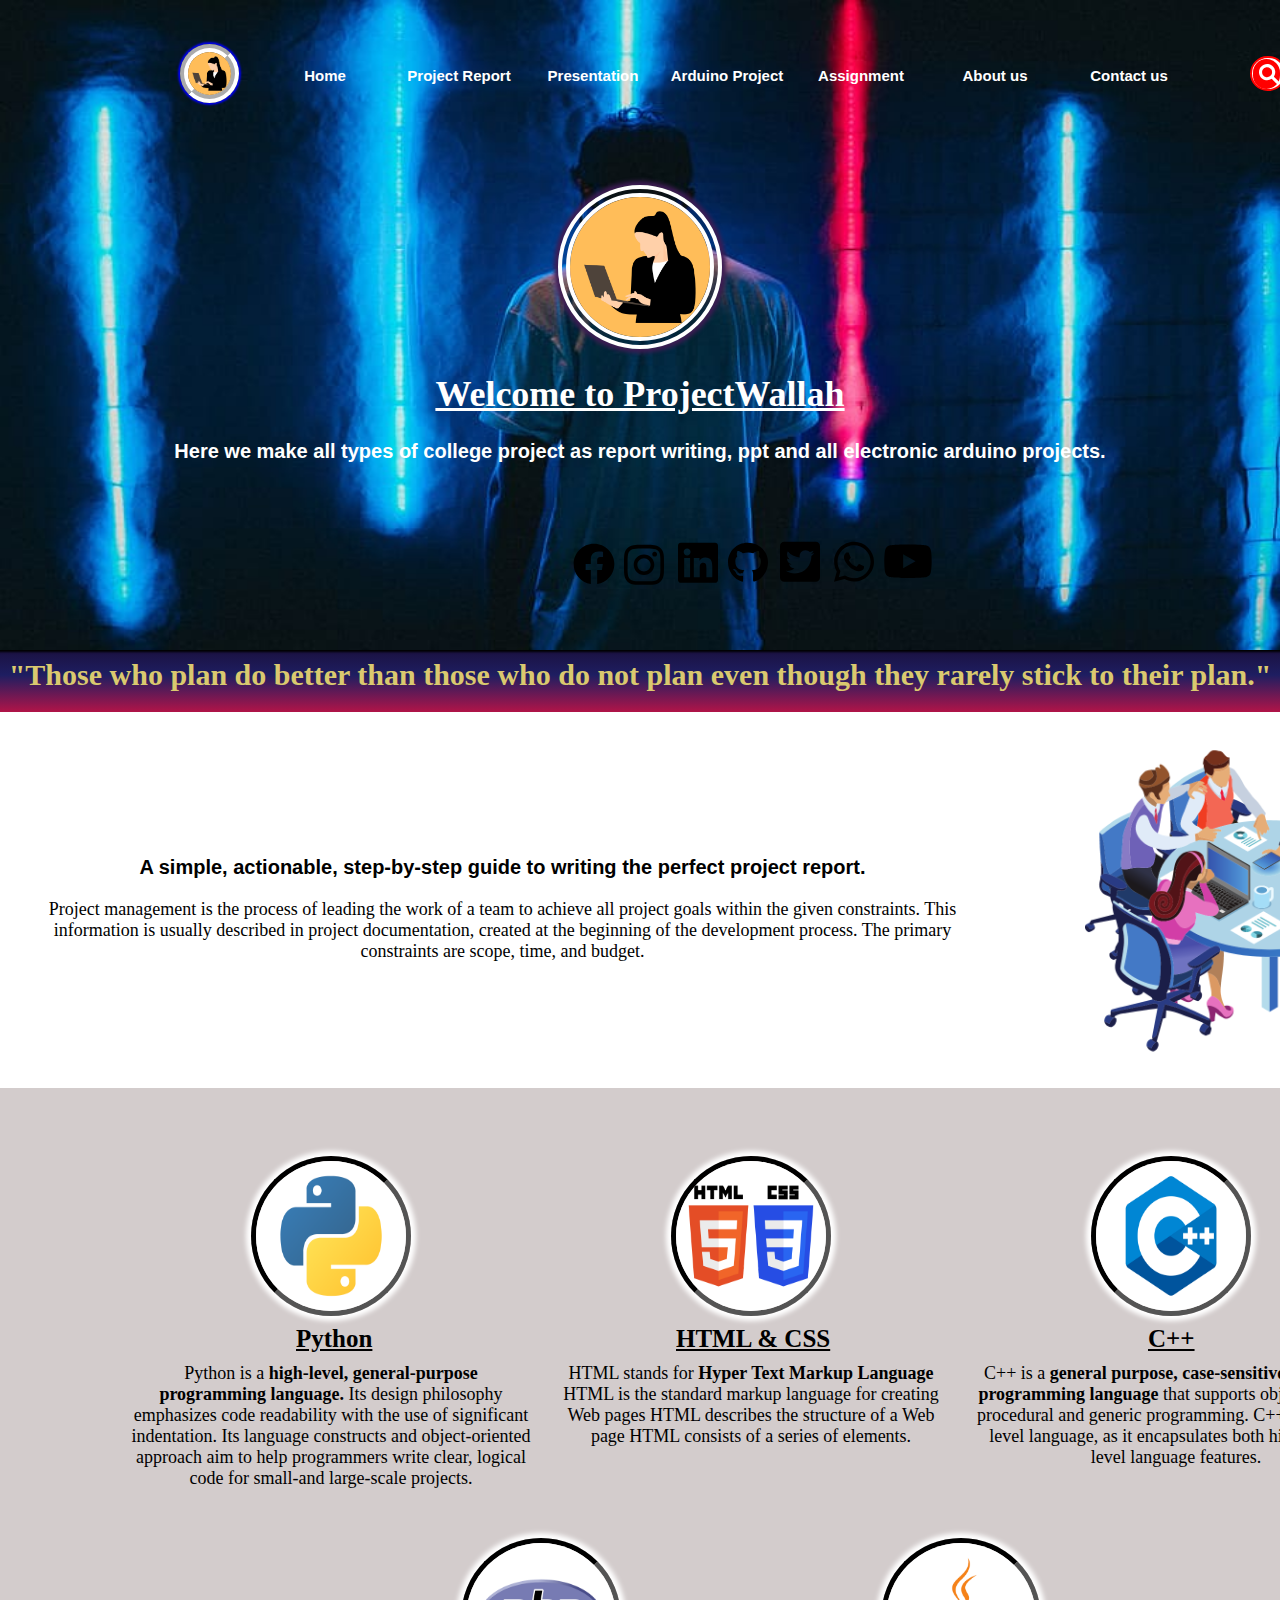
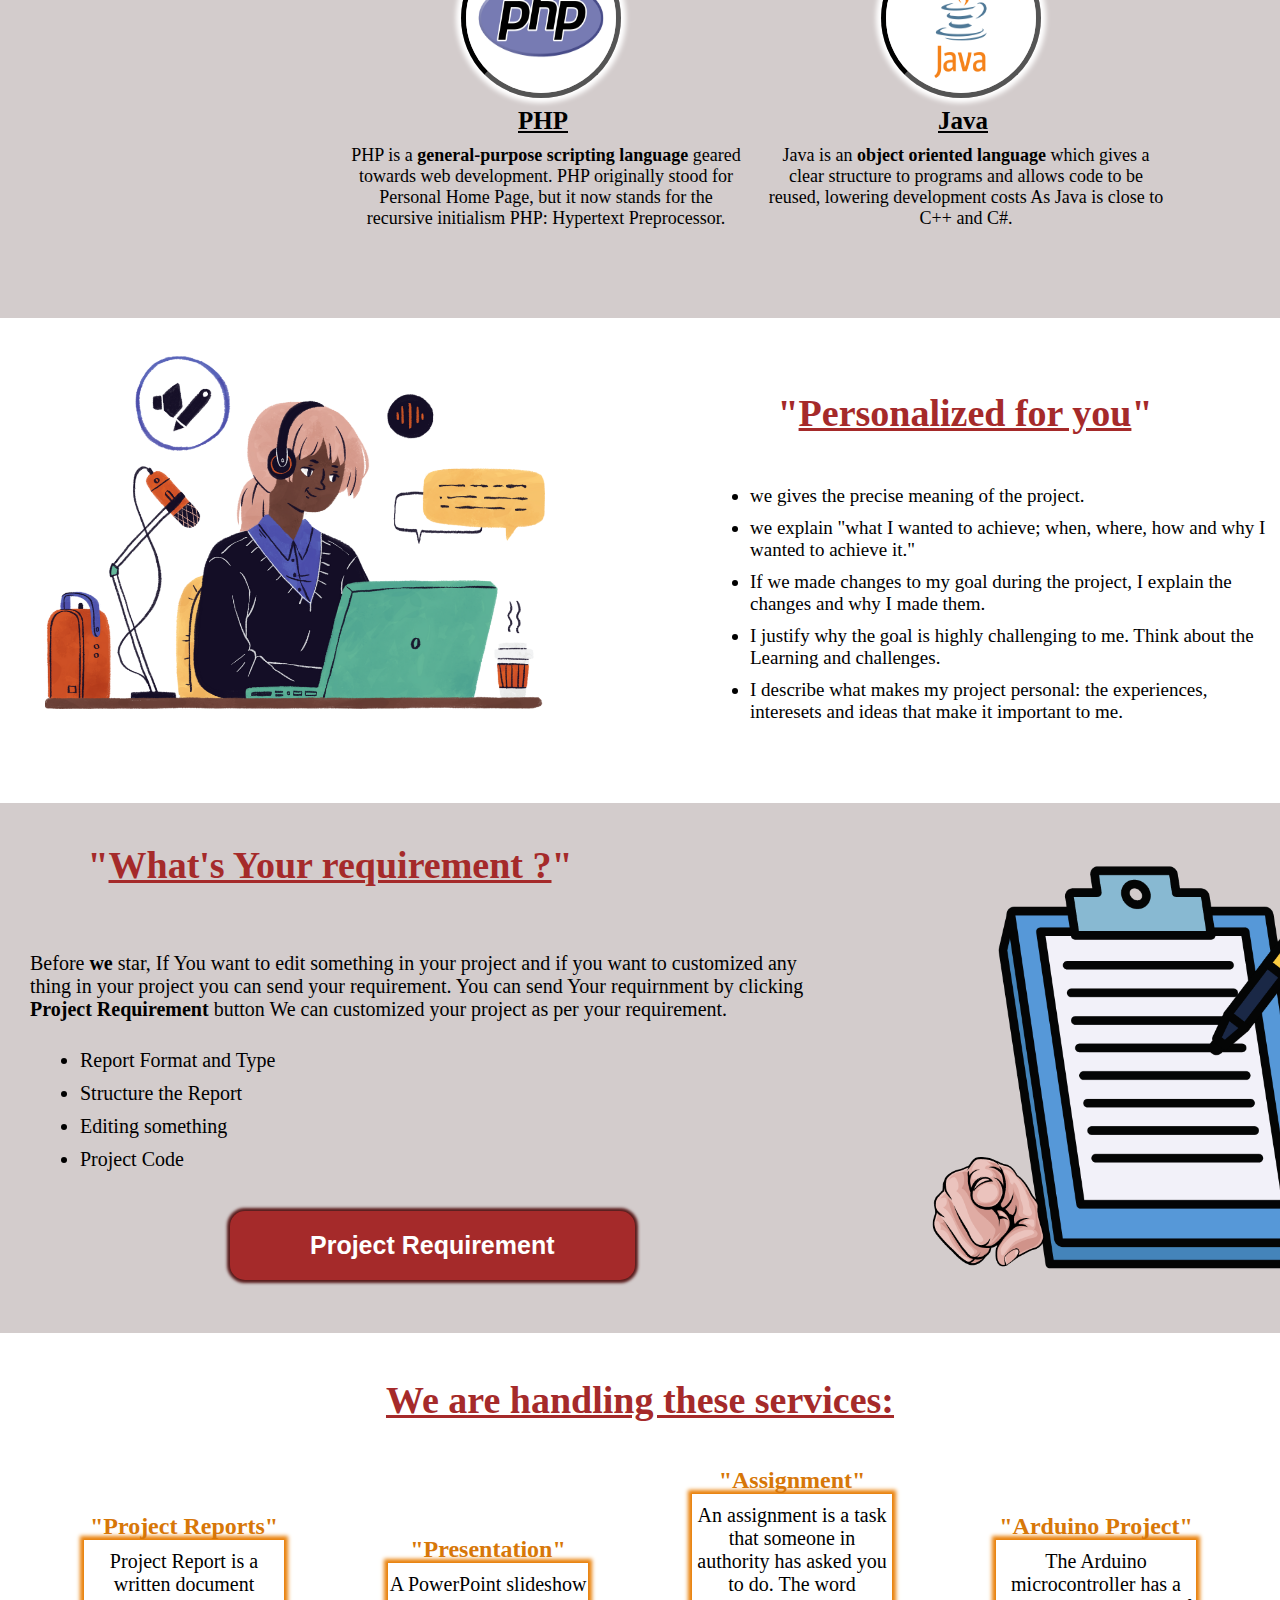
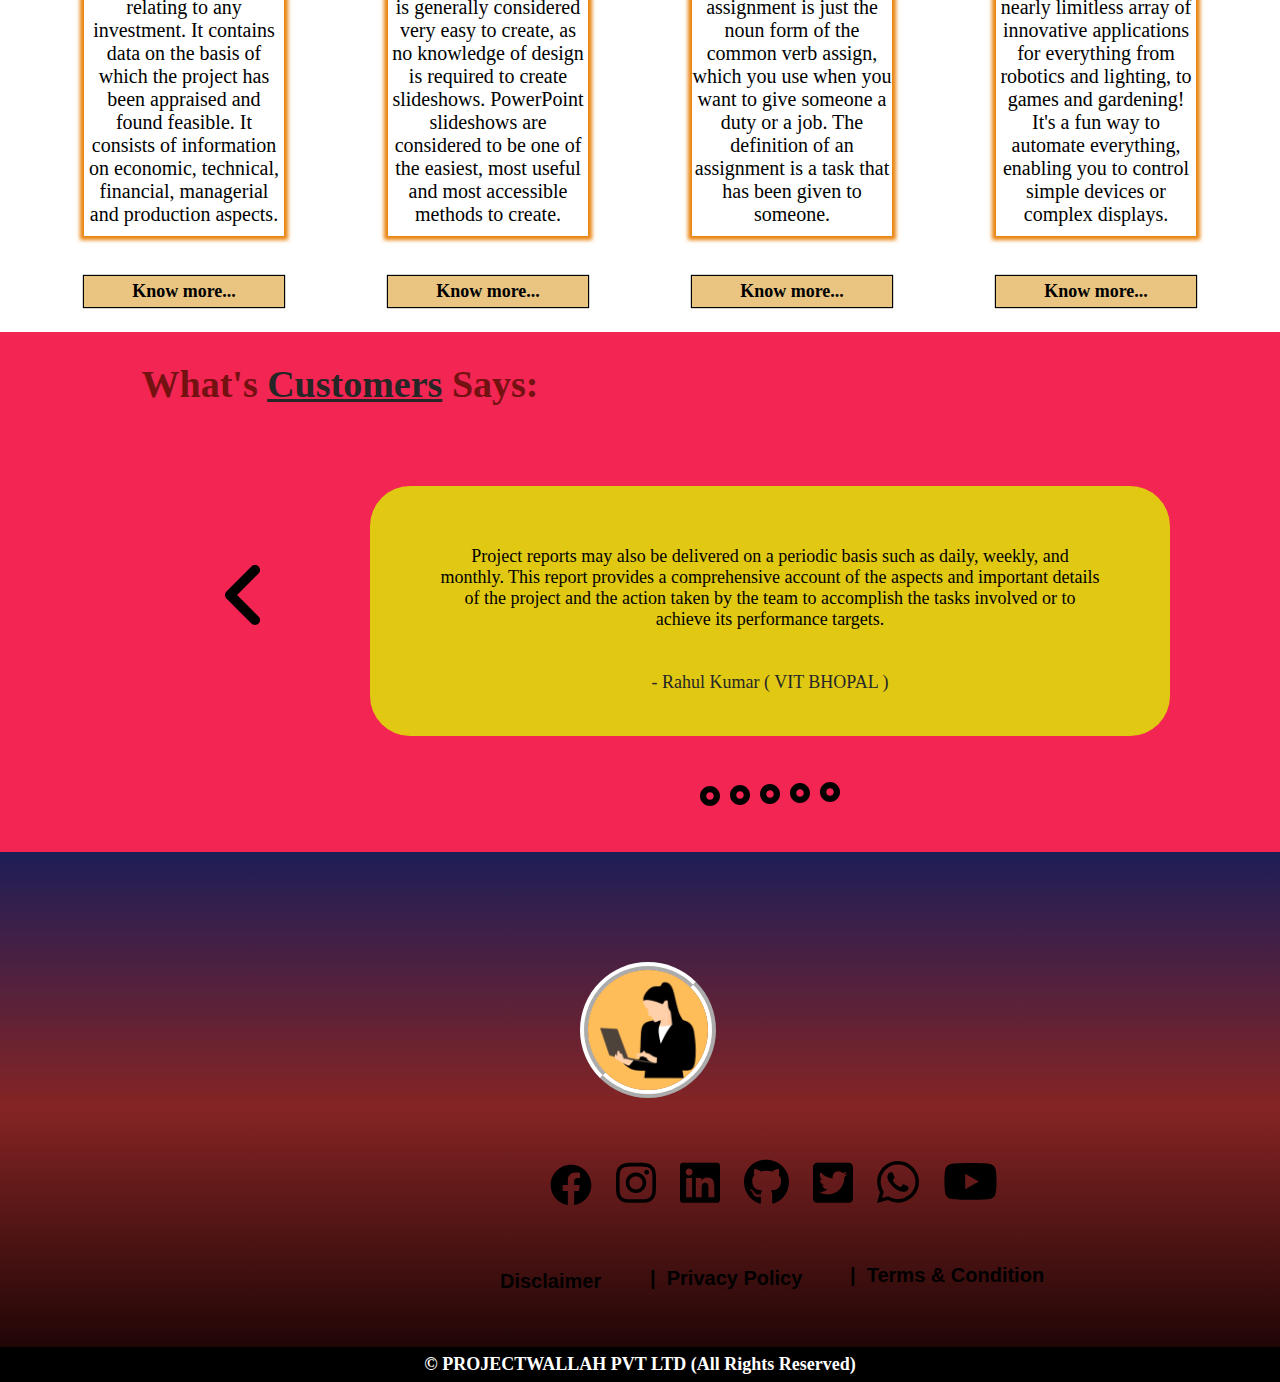
==== index.html @ 5653762f "Add files via upload" ====
<!DOCTYPE html>
<html lang="en">
<head>
    <meta charset="UTF-8">
    <meta http-equiv="X-UA-Compatible" content="IE=edge">
    <meta name="viewport" content="width=device-width, initial-scale=1.0">
    <title>ProjectWallah</title>
    <link rel="Project stylesheet" href="Projectwallahwebsite.css">
</head>
<body>

    <div class="box">
          <img src="homepage.jpg"/>
          <div class="header">
                  <div class="headerlogo">
                    <a href="index.html"><img src="Modern Elegant Typography Initials  Circle Logo (2).png"></a>
                  </div>
                <div class="menubaar">
                    <a href="index.html"><input type="button" value="Home"></a>
                    <a href="Projectreport.html"><input type="button" value="Project Report"></a>
                    <input type="button" value="Presentation">
                    <input type="button" value="Arduino Project">
                    <input type="button" value="Assignment">
                    <a href="aboutus.html"><input type="button" value="About us"></a>
                    <a href="Contact us.html"><input type="button" value="Contact us"></a>
                </div>

                <div class="search-box">
                  <input type="text" class="searchText" placeholder="Type to Search..">
                  <a href="#" class="searchBtn">
                    <svg xmlns="http://www.w3.org/2000/svg" viewBox="0 0 512 512"><!--! Font Awesome Pro 6.1.1 by @fontawesome - https://fontawesome.com License - https://fontawesome.com/license (Commercial License) Copyright 2022 Fonticons, Inc. --><path d="M500.3 443.7l-119.7-119.7c27.22-40.41 40.65-90.9 33.46-144.7C401.8 87.79 326.8 13.32 235.2 1.723C99.01-15.51-15.51 99.01 1.724 235.2c11.6 91.64 86.08 166.7 177.6 178.9c53.8 7.189 104.3-6.236 144.7-33.46l119.7 119.7c15.62 15.62 40.95 15.62 56.57 0C515.9 484.7 515.9 459.3 500.3 443.7zM79.1 208c0-70.58 57.42-128 128-128s128 57.42 128 128c0 70.58-57.42 128-128 128S79.1 278.6 79.1 208z"/></svg>                
                  </a>
                </div>
          </div>
              <div class="logo">
                <a href="index.html"><img src="Modern Elegant Typography Initials  Circle Logo (2).png"></a>
              </div>
          <h1><u>Welcome to ProjectWallah</u></h1>
          <h2>Here we make all types of college project as report writing, ppt and all electronic arduino projects.</h2>

        <div class="socialicon">
            <div class="facebook">
              <a href="https://www.facebook.com/projectwallah"><svg xmlns="http://www.w3.org/2000/svg" viewBox="0 0 512 512"><!--! Font Awesome Pro 6.1.1 by @fontawesome - https://fontawesome.com License - https://fontawesome.com/license (Commercial License) Copyright 2022 Fonticons, Inc. --><path d="M504 256C504 119 393 8 256 8S8 119 8 256c0 123.78 90.69 226.38 209.25 245V327.69h-63V256h63v-54.64c0-62.15 37-96.48 93.67-96.48 27.14 0 55.52 4.84 55.52 4.84v61h-31.28c-30.8 0-40.41 19.12-40.41 38.73V256h68.78l-11 71.69h-57.78V501C413.31 482.38 504 379.78 504 256z"/></svg></a>
            </div>
    
            <div class="instagram">
               <a href="https://www.instagram.com/projectwallah/"><svg xmlns="http://www.w3.org/2000/svg" viewBox="0 0 448 512"><!--! Font Awesome Pro 6.1.1 by @fontawesome - https://fontawesome.com License - https://fontawesome.com/license (Commercial License) Copyright 2022 Fonticons, Inc. --><path d="M224.1 141c-63.6 0-114.9 51.3-114.9 114.9s51.3 114.9 114.9 114.9S339 319.5 339 255.9 287.7 141 224.1 141zm0 189.6c-41.1 0-74.7-33.5-74.7-74.7s33.5-74.7 74.7-74.7 74.7 33.5 74.7 74.7-33.6 74.7-74.7 74.7zm146.4-194.3c0 14.9-12 26.8-26.8 26.8-14.9 0-26.8-12-26.8-26.8s12-26.8 26.8-26.8 26.8 12 26.8 26.8zm76.1 27.2c-1.7-35.9-9.9-67.7-36.2-93.9-26.2-26.2-58-34.4-93.9-36.2-37-2.1-147.9-2.1-184.9 0-35.8 1.7-67.6 9.9-93.9 36.1s-34.4 58-36.2 93.9c-2.1 37-2.1 147.9 0 184.9 1.7 35.9 9.9 67.7 36.2 93.9s58 34.4 93.9 36.2c37 2.1 147.9 2.1 184.9 0 35.9-1.7 67.7-9.9 93.9-36.2 26.2-26.2 34.4-58 36.2-93.9 2.1-37 2.1-147.8 0-184.8zM398.8 388c-7.8 19.6-22.9 34.7-42.6 42.6-29.5 11.7-99.5 9-132.1 9s-102.7 2.6-132.1-9c-19.6-7.8-34.7-22.9-42.6-42.6-11.7-29.5-9-99.5-9-132.1s-2.6-102.7 9-132.1c7.8-19.6 22.9-34.7 42.6-42.6 29.5-11.7 99.5-9 132.1-9s102.7-2.6 132.1 9c19.6 7.8 34.7 22.9 42.6 42.6 11.7 29.5 9 99.5 9 132.1s2.7 102.7-9 132.1z"/></svg></a>
            </div>
    
            <div class="whatsapp">
              <a href="http://wa.me/918869037450?text=hello"><svg xmlns="http://www.w3.org/2000/svg" viewBox="0 0 448 512"><!--! Font Awesome Pro 6.1.1 by @fontawesome - https://fontawesome.com License - https://fontawesome.com/license (Commercial License) Copyright 2022 Fonticons, Inc. --><path d="M380.9 97.1C339 55.1 283.2 32 223.9 32c-122.4 0-222 99.6-222 222 0 39.1 10.2 77.3 29.6 111L0 480l117.7-30.9c32.4 17.7 68.9 27 106.1 27h.1c122.3 0 224.1-99.6 224.1-222 0-59.3-25.2-115-67.1-157zm-157 341.6c-33.2 0-65.7-8.9-94-25.7l-6.7-4-69.8 18.3L72 359.2l-4.4-7c-18.5-29.4-28.2-63.3-28.2-98.2 0-101.7 82.8-184.5 184.6-184.5 49.3 0 95.6 19.2 130.4 54.1 34.8 34.9 56.2 81.2 56.1 130.5 0 101.8-84.9 184.6-186.6 184.6zm101.2-138.2c-5.5-2.8-32.8-16.2-37.9-18-5.1-1.9-8.8-2.8-12.5 2.8-3.7 5.6-14.3 18-17.6 21.8-3.2 3.7-6.5 4.2-12 1.4-32.6-16.3-54-29.1-75.5-66-5.7-9.8 5.7-9.1 16.3-30.3 1.8-3.7.9-6.9-.5-9.7-1.4-2.8-12.5-30.1-17.1-41.2-4.5-10.8-9.1-9.3-12.5-9.5-3.2-.2-6.9-.2-10.6-.2-3.7 0-9.7 1.4-14.8 6.9-5.1 5.6-19.4 19-19.4 46.3 0 27.3 19.9 53.7 22.6 57.4 2.8 3.7 39.1 59.7 94.8 83.8 35.2 15.2 49 16.5 66.6 13.9 10.7-1.6 32.8-13.4 37.4-26.4 4.6-13 4.6-24.1 3.2-26.4-1.3-2.5-5-3.9-10.5-6.6z"/></svg></a>
            </div>
    
            <div class="linkdin">
              <a href="https://www.linkedin.com/in/rahul-kumar-731a90227/"><svg xmlns="http://www.w3.org/2000/svg" viewBox="0 0 448 512"><!--! Font Awesome Pro 6.1.1 by @fontawesome - https://fontawesome.com License - https://fontawesome.com/license (Commercial License) Copyright 2022 Fonticons, Inc. --><path d="M416 32H31.9C14.3 32 0 46.5 0 64.3v383.4C0 465.5 14.3 480 31.9 480H416c17.6 0 32-14.5 32-32.3V64.3c0-17.8-14.4-32.3-32-32.3zM135.4 416H69V202.2h66.5V416zm-33.2-243c-21.3 0-38.5-17.3-38.5-38.5S80.9 96 102.2 96c21.2 0 38.5 17.3 38.5 38.5 0 21.3-17.2 38.5-38.5 38.5zm282.1 243h-66.4V312c0-24.8-.5-56.7-34.5-56.7-34.6 0-39.9 27-39.9 54.9V416h-66.4V202.2h63.7v29.2h.9c8.9-16.8 30.6-34.5 62.9-34.5 67.2 0 79.7 44.3 79.7 101.9V416z"/></svg></a>
            </div>
            
            <div class="github">
              <a href="https://github.com/rahulcoder009"><svg xmlns="http://www.w3.org/2000/svg" viewBox="0 0 496 512"><!--! Font Awesome Pro 6.1.1 by @fontawesome - https://fontawesome.com License - https://fontawesome.com/license (Commercial License) Copyright 2022 Fonticons, Inc. --><path d="M165.9 397.4c0 2-2.3 3.6-5.2 3.6-3.3.3-5.6-1.3-5.6-3.6 0-2 2.3-3.6 5.2-3.6 3-.3 5.6 1.3 5.6 3.6zm-31.1-4.5c-.7 2 1.3 4.3 4.3 4.9 2.6 1 5.6 0 6.2-2s-1.3-4.3-4.3-5.2c-2.6-.7-5.5.3-6.2 2.3zm44.2-1.7c-2.9.7-4.9 2.6-4.6 4.9.3 2 2.9 3.3 5.9 2.6 2.9-.7 4.9-2.6 4.6-4.6-.3-1.9-3-3.2-5.9-2.9zM244.8 8C106.1 8 0 113.3 0 252c0 110.9 69.8 205.8 169.5 239.2 12.8 2.3 17.3-5.6 17.3-12.1 0-6.2-.3-40.4-.3-61.4 0 0-70 15-84.7-29.8 0 0-11.4-29.1-27.8-36.6 0 0-22.9-15.7 1.6-15.4 0 0 24.9 2 38.6 25.8 21.9 38.6 58.6 27.5 72.9 20.9 2.3-16 8.8-27.1 16-33.7-55.9-6.2-112.3-14.3-112.3-110.5 0-27.5 7.6-41.3 23.6-58.9-2.6-6.5-11.1-33.3 2.6-67.9 20.9-6.5 69 27 69 27 20-5.6 41.5-8.5 62.8-8.5s42.8 2.9 62.8 8.5c0 0 48.1-33.6 69-27 13.7 34.7 5.2 61.4 2.6 67.9 16 17.7 25.8 31.5 25.8 58.9 0 96.5-58.9 104.2-114.8 110.5 9.2 7.9 17 22.9 17 46.4 0 33.7-.3 75.4-.3 83.6 0 6.5 4.6 14.4 17.3 12.1C428.2 457.8 496 362.9 496 252 496 113.3 383.5 8 244.8 8zM97.2 352.9c-1.3 1-1 3.3.7 5.2 1.6 1.6 3.9 2.3 5.2 1 1.3-1 1-3.3-.7-5.2-1.6-1.6-3.9-2.3-5.2-1zm-10.8-8.1c-.7 1.3.3 2.9 2.3 3.9 1.6 1 3.6.7 4.3-.7.7-1.3-.3-2.9-2.3-3.9-2-.6-3.6-.3-4.3.7zm32.4 35.6c-1.6 1.3-1 4.3 1.3 6.2 2.3 2.3 5.2 2.6 6.5 1 1.3-1.3.7-4.3-1.3-6.2-2.2-2.3-5.2-2.6-6.5-1zm-11.4-14.7c-1.6 1-1.6 3.6 0 5.9 1.6 2.3 4.3 3.3 5.6 2.3 1.6-1.3 1.6-3.9 0-6.2-1.4-2.3-4-3.3-5.6-2z"/></svg></a>
            </div>
    
            <div class="twitter">
              <a href="https://twitter.com/RahulKu90204362>"><svg xmlns="http://www.w3.org/2000/svg" viewBox="0 0 448 512"><!--! Font Awesome Pro 6.1.1 by @fontawesome - https://fontawesome.com License - https://fontawesome.com/license (Commercial License) Copyright 2022 Fonticons, Inc. --><path d="M400 32H48C21.5 32 0 53.5 0 80v352c0 26.5 21.5 48 48 48h352c26.5 0 48-21.5 48-48V80c0-26.5-21.5-48-48-48zm-48.9 158.8c.2 2.8.2 5.7.2 8.5 0 86.7-66 186.6-186.6 186.6-37.2 0-71.7-10.8-100.7-29.4 5.3.6 10.4.8 15.8.8 30.7 0 58.9-10.4 81.4-28-28.8-.6-53-19.5-61.3-45.5 10.1 1.5 19.2 1.5 29.6-1.2-30-6.1-52.5-32.5-52.5-64.4v-.8c8.7 4.9 18.9 7.9 29.6 8.3a65.447 65.447 0 0 1-29.2-54.6c0-12.2 3.2-23.4 8.9-33.1 32.3 39.8 80.8 65.8 135.2 68.6-9.3-44.5 24-80.6 64-80.6 18.9 0 35.9 7.9 47.9 20.7 14.8-2.8 29-8.3 41.6-15.8-4.9 15.2-15.2 28-28.8 36.1 13.2-1.4 26-5.1 37.8-10.2-8.9 13.1-20.1 24.7-32.9 34z"/></svg></a>
            </div>
    
            <div class="youtube">
              <a href="https://www.youtube.com/channel/UCo7kgOfm1xqajWG3uXftFJA"><svg xmlns="http://www.w3.org/2000/svg" viewBox="0 0 576 512"><!--! Font Awesome Pro 6.1.1 by @fontawesome - https://fontawesome.com License - https://fontawesome.com/license (Commercial License) Copyright 2022 Fonticons, Inc. --><path d="M549.655 124.083c-6.281-23.65-24.787-42.276-48.284-48.597C458.781 64 288 64 288 64S117.22 64 74.629 75.486c-23.497 6.322-42.003 24.947-48.284 48.597-11.412 42.867-11.412 132.305-11.412 132.305s0 89.438 11.412 132.305c6.281 23.65 24.787 41.5 48.284 47.821C117.22 448 288 448 288 448s170.78 0 213.371-11.486c23.497-6.321 42.003-24.171 48.284-47.821 11.412-42.867 11.412-132.305 11.412-132.305s0-89.438-11.412-132.305zm-317.51 213.508V175.185l142.739 81.205-142.739 81.201z"/></svg></a>
            </div>
        </div>
    </div>

      <div class="slogan">
        <h1>"Those who plan do better than those who do not plan even though they rarely stick to their plan."</h1>
      </div>

      <div class="feature1">
        <div class="quotes">
          <h2>A simple, actionable, step-by-step guide to writing the perfect project report.</h2>
           <p>Project management is the process of leading the work of a team to achieve all project goals within the given constraints. This information is usually described in project documentation, created at the beginning of the development process. The primary constraints are scope, time, and budget.</p>
        </div>

        <div class="team">
          <img src="team.png" width="450px">
        </div>
      </div>

      <div class="codelanguages">

        <div class="language">
        <div class="python">
          <img src="python.png">
          <h3><u>Python</u></h3>
          <center><p>Python is a <b>high-level, general-purpose programming language.</b> Its design philosophy emphasizes code readability with the use of significant indentation. Its language constructs and object-oriented approach aim to help programmers write clear, logical code for small-and large-scale projects.</p></center>
        </div>

        <div class="htmlcss">
          <center><img src="htmlcss.png"></center>
          <h3><u>HTML & CSS</u></h3>
          <center><p>HTML stands for <b>Hyper Text Markup Language</b> HTML is the standard markup language for creating Web pages HTML describes the structure of a Web page HTML consists of a series of elements.</p></center>
        </div>

        <div class="cpp">
          <img src="c++.png">
          <h3><u>C++</u></h3>
          <center><p>C++ is a <b>general purpose, case-sensitive, free-form programming language</b> that supports object-oriented, procedural and generic programming. C++ is a middle-level language, as it encapsulates both high and low level language features.</p></center></div>
          
        <div class="php">
          <img src="php.png">
          <h3><u>PHP</u></h3>
          <center><p>PHP is a <b>general-purpose scripting language</b> geared towards web development. PHP originally stood for Personal Home Page, but it now stands for the recursive initialism PHP: Hypertext Preprocessor.</p></center>
        </div>

        <div class="java">
          <img src="java.png">
          <h3><u>Java</u></h3>
          <center><p>Java is an <b>object oriented language</b> which gives a clear structure to programs and allows code to be reused, lowering development costs As Java is close to C++ and C#.</p></center>
        </div>

      </div>
      </div>
      
        <div class="personalized">
          <img src="personalized.png" width="500px">
            <h2>"<u>Personalized for you</u>"</h2>
            <div class="bulletin1"><ul>
              <li>we gives the precise meaning of the project.</li>
              <li>we explain "what I wanted to achieve; when, where, how and why I wanted to achieve it."</li>
              <li>If we made changes to my goal during the project, I explain the changes and why I made them.</li>
              <li>I justify why the goal is highly challenging to me. Think about the Learning and challenges.</li>
              <li>I describe what makes my project personal: the experiences, interesets and ideas that make it important to me.</li>
            </ul></div>
        </div>

        <div class="requirement">
          <img src="requirement.png" width="600px">
          <h2>"<u>What's Your requirement ?</u>"</h2>
          <div class="bulletin2">
          <p>Before <b>we</b> star, If You want to edit something in your project and if you want to customized any <br>
            thing in your project you can send your requirement. You can send Your requirnment by clicking <br><b>
            Project Requirement</b> button We can customized your project as per your requirement.</p><br>
          <ul>
            <li>Report Format and Type</li>
            <li>Structure the Report</li>
            <li>Editing something</li>
            <li>Project Code</li>
          </ul>
          </div>

          <div class="requirementbutton">
            Project Requirement
          </div>
          
        </div>

        <div class="type">
          <h2><u>We are handling these services:</u></h2>
          <div class="project">
            <h2><center>"Project Reports"</center></h2>
            <p>Project Report is a written document relating to any investment. It contains data on the basis of which the
               project has been appraised and found feasible. It consists of information on economic, technical, financial, 
               managerial and production aspects.</center>
              </p>
              <h3>Know more...</h3>
            </div>

          <div class="presentation">
            <h2><center>"Presentation"</center></h2>
            <p>A PowerPoint slideshow is generally considered very easy to create, 
              as no knowledge of design is required to create slideshows. PowerPoint 
              slideshows are considered to be one of the easiest, 
              most useful and most accessible methods to create.
            </p>
            <h3>Know more...</h3>
          </div>

          <div class="assingment">
            <h2><center>"Assignment"</center></h2>
            <p>An assignment is a task that someone in authority has asked you to do. 
              The word assignment is just the noun form of the common 
              verb assign, which you use when you want to give someone a duty or a job. 
              The definition of an assignment is a task that has been given to someone.
            </p>
            <h3>Know more...</h3>
          </div>

          <div class="Arduino">
            <h2><center>"Arduino Project"</center></h2>
            <p>The Arduino microcontroller has a nearly limitless array of innovative 
              applications for everything from robotics and lighting, to games and gardening!
               It's a fun way to automate everything, enabling you to control simple devices or 
               complex displays.</p>
            <h3>Know more...</h3>

          </div>
        </div>

        <div class="review">
          <h2>What's <span><u>Customers</u></span> Says:</h2>
          <div class="reviewcontainer">
            <p>
              Project reports may also be delivered on a periodic basis such as daily, weekly, and monthly. This report provides a comprehensive account of the aspects and important details of the project and the action taken by the team to accomplish the tasks involved or to achieve its performance targets.
              <br>
              <br>
              <br>
              <span>- Rahul Kumar ( VIT BHOPAL )</span>
            </p>
          </div>
          <div class="dotcontainer">
            <div class="dot1">
              <svg xmlns="http://www.w3.org/2000/svg" viewBox="0 0 512 512"><!--! Font Awesome Pro 6.1.1 by @fontawesome - https://fontawesome.com License - https://fontawesome.com/license (Commercial License) Copyright 2022 Fonticons, Inc. --><path d="M0 256C0 114.6 114.6 0 256 0C397.4 0 512 114.6 512 256C512 397.4 397.4 512 256 512C114.6 512 0 397.4 0 256zM256 352C309 352 352 309 352 256C352 202.1 309 160 256 160C202.1 160 160 202.1 160 256C160 309 202.1 352 256 352z"/></svg>
            </div>
            <div class="dot2">
              <svg xmlns="http://www.w3.org/2000/svg" viewBox="0 0 512 512"><!--! Font Awesome Pro 6.1.1 by @fontawesome - https://fontawesome.com License - https://fontawesome.com/license (Commercial License) Copyright 2022 Fonticons, Inc. --><path d="M0 256C0 114.6 114.6 0 256 0C397.4 0 512 114.6 512 256C512 397.4 397.4 512 256 512C114.6 512 0 397.4 0 256zM256 352C309 352 352 309 352 256C352 202.1 309 160 256 160C202.1 160 160 202.1 160 256C160 309 202.1 352 256 352z"/></svg>
            </div>
            <div class="dot3">
              <svg xmlns="http://www.w3.org/2000/svg" viewBox="0 0 512 512"><!--! Font Awesome Pro 6.1.1 by @fontawesome - https://fontawesome.com License - https://fontawesome.com/license (Commercial License) Copyright 2022 Fonticons, Inc. --><path d="M0 256C0 114.6 114.6 0 256 0C397.4 0 512 114.6 512 256C512 397.4 397.4 512 256 512C114.6 512 0 397.4 0 256zM256 352C309 352 352 309 352 256C352 202.1 309 160 256 160C202.1 160 160 202.1 160 256C160 309 202.1 352 256 352z"/></svg>
            </div>
            <div class="dot4">
              <svg xmlns="http://www.w3.org/2000/svg" viewBox="0 0 512 512"><!--! Font Awesome Pro 6.1.1 by @fontawesome - https://fontawesome.com License - https://fontawesome.com/license (Commercial License) Copyright 2022 Fonticons, Inc. --><path d="M0 256C0 114.6 114.6 0 256 0C397.4 0 512 114.6 512 256C512 397.4 397.4 512 256 512C114.6 512 0 397.4 0 256zM256 352C309 352 352 309 352 256C352 202.1 309 160 256 160C202.1 160 160 202.1 160 256C160 309 202.1 352 256 352z"/></svg>
            </div>
            <div class="dot5">
              <svg xmlns="http://www.w3.org/2000/svg" viewBox="0 0 512 512"><!--! Font Awesome Pro 6.1.1 by @fontawesome - https://fontawesome.com License - https://fontawesome.com/license (Commercial License) Copyright 2022 Fonticons, Inc. --><path d="M0 256C0 114.6 114.6 0 256 0C397.4 0 512 114.6 512 256C512 397.4 397.4 512 256 512C114.6 512 0 397.4 0 256zM256 352C309 352 352 309 352 256C352 202.1 309 160 256 160C202.1 160 160 202.1 160 256C160 309 202.1 352 256 352z"/></svg>
            </div>
          </div>

          <div class="next">
            <svg xmlns="http://www.w3.org/2000/svg" viewBox="0 0 256 512"><!--! Font Awesome Pro 6.1.1 by @fontawesome - https://fontawesome.com License - https://fontawesome.com/license (Commercial License) Copyright 2022 Fonticons, Inc. --><path d="M64 448c-8.188 0-16.38-3.125-22.62-9.375c-12.5-12.5-12.5-32.75 0-45.25L178.8 256L41.38 118.6c-12.5-12.5-12.5-32.75 0-45.25s32.75-12.5 45.25 0l160 160c12.5 12.5 12.5 32.75 0 45.25l-160 160C80.38 444.9 72.19 448 64 448z"/></svg>
          </div>
          <div class="back">
            <svg xmlns="http://www.w3.org/2000/svg" viewBox="0 0 256 512"><!--! Font Awesome Pro 6.1.1 by @fontawesome - https://fontawesome.com License - https://fontawesome.com/license (Commercial License) Copyright 2022 Fonticons, Inc. --><path d="M192 448c-8.188 0-16.38-3.125-22.62-9.375l-160-160c-12.5-12.5-12.5-32.75 0-45.25l160-160c12.5-12.5 32.75-12.5 45.25 0s12.5 32.75 0 45.25L77.25 256l137.4 137.4c12.5 12.5 12.5 32.75 0 45.25C208.4 444.9 200.2 448 192 448z"/></svg>          </div>

        </div>

        <div class="footer">
          <center><a href="Projectwallahwebsite.html"><img src="Modern Elegant Typography Initials  Circle Logo (2).png" width="120px"></a></center>

          <div class="socialmediaicon">  
            <div class="fbicon">
             <a href="https://www.facebook.com/projectwallah"><svg xmlns="http://www.w3.org/2000/svg" viewBox="0 0 512 512"><!--! Font Awesome Pro 6.1.1 by @fontawesome - https://fontawesome.com License - https://fontawesome.com/license (Commercial License) Copyright 2022 Fonticons, Inc. --><path d="M504 256C504 119 393 8 256 8S8 119 8 256c0 123.78 90.69 226.38 209.25 245V327.69h-63V256h63v-54.64c0-62.15 37-96.48 93.67-96.48 27.14 0 55.52 4.84 55.52 4.84v61h-31.28c-30.8 0-40.41 19.12-40.41 38.73V256h68.78l-11 71.69h-57.78V501C413.31 482.38 504 379.78 504 256z"/></svg></a>
           </div>
           <div class="instaicon">
             <a href="https://www.instagram.com/projectwallah/"><svg xmlns="http://www.w3.org/2000/svg" viewBox="0 0 448 512"><!--! Font Awesome Pro 6.1.1 by @fontawesome - https://fontawesome.com License - https://fontawesome.com/license (Commercial License) Copyright 2022 Fonticons, Inc. --><path d="M224.1 141c-63.6 0-114.9 51.3-114.9 114.9s51.3 114.9 114.9 114.9S339 319.5 339 255.9 287.7 141 224.1 141zm0 189.6c-41.1 0-74.7-33.5-74.7-74.7s33.5-74.7 74.7-74.7 74.7 33.5 74.7 74.7-33.6 74.7-74.7 74.7zm146.4-194.3c0 14.9-12 26.8-26.8 26.8-14.9 0-26.8-12-26.8-26.8s12-26.8 26.8-26.8 26.8 12 26.8 26.8zm76.1 27.2c-1.7-35.9-9.9-67.7-36.2-93.9-26.2-26.2-58-34.4-93.9-36.2-37-2.1-147.9-2.1-184.9 0-35.8 1.7-67.6 9.9-93.9 36.1s-34.4 58-36.2 93.9c-2.1 37-2.1 147.9 0 184.9 1.7 35.9 9.9 67.7 36.2 93.9s58 34.4 93.9 36.2c37 2.1 147.9 2.1 184.9 0 35.9-1.7 67.7-9.9 93.9-36.2 26.2-26.2 34.4-58 36.2-93.9 2.1-37 2.1-147.8 0-184.8zM398.8 388c-7.8 19.6-22.9 34.7-42.6 42.6-29.5 11.7-99.5 9-132.1 9s-102.7 2.6-132.1-9c-19.6-7.8-34.7-22.9-42.6-42.6-11.7-29.5-9-99.5-9-132.1s-2.6-102.7 9-132.1c7.8-19.6 22.9-34.7 42.6-42.6 29.5-11.7 99.5-9 132.1-9s102.7-2.6 132.1 9c19.6 7.8 34.7 22.9 42.6 42.6 11.7 29.5 9 99.5 9 132.1s2.7 102.7-9 132.1z"/></svg></a>
           </div>
           <div class="linkdinicon">
             <a href="https://www.linkedin.com/in/rahul-kumar-731a90227/"><svg xmlns="http://www.w3.org/2000/svg" viewBox="0 0 448 512"><!--! Font Awesome Pro 6.1.1 by @fontawesome - https://fontawesome.com License - https://fontawesome.com/license (Commercial License) Copyright 2022 Fonticons, Inc. --><path d="M416 32H31.9C14.3 32 0 46.5 0 64.3v383.4C0 465.5 14.3 480 31.9 480H416c17.6 0 32-14.5 32-32.3V64.3c0-17.8-14.4-32.3-32-32.3zM135.4 416H69V202.2h66.5V416zm-33.2-243c-21.3 0-38.5-17.3-38.5-38.5S80.9 96 102.2 96c21.2 0 38.5 17.3 38.5 38.5 0 21.3-17.2 38.5-38.5 38.5zm282.1 243h-66.4V312c0-24.8-.5-56.7-34.5-56.7-34.6 0-39.9 27-39.9 54.9V416h-66.4V202.2h63.7v29.2h.9c8.9-16.8 30.6-34.5 62.9-34.5 67.2 0 79.7 44.3 79.7 101.9V416z"/></svg></a>
           </div>
           <div class="githubicon">
             <a href="https://github.com/rahulcoder009"><svg xmlns="http://www.w3.org/2000/svg" viewBox="0 0 496 512"><!--! Font Awesome Pro 6.1.1 by @fontawesome - https://fontawesome.com License - https://fontawesome.com/license (Commercial License) Copyright 2022 Fonticons, Inc. --><path d="M165.9 397.4c0 2-2.3 3.6-5.2 3.6-3.3.3-5.6-1.3-5.6-3.6 0-2 2.3-3.6 5.2-3.6 3-.3 5.6 1.3 5.6 3.6zm-31.1-4.5c-.7 2 1.3 4.3 4.3 4.9 2.6 1 5.6 0 6.2-2s-1.3-4.3-4.3-5.2c-2.6-.7-5.5.3-6.2 2.3zm44.2-1.7c-2.9.7-4.9 2.6-4.6 4.9.3 2 2.9 3.3 5.9 2.6 2.9-.7 4.9-2.6 4.6-4.6-.3-1.9-3-3.2-5.9-2.9zM244.8 8C106.1 8 0 113.3 0 252c0 110.9 69.8 205.8 169.5 239.2 12.8 2.3 17.3-5.6 17.3-12.1 0-6.2-.3-40.4-.3-61.4 0 0-70 15-84.7-29.8 0 0-11.4-29.1-27.8-36.6 0 0-22.9-15.7 1.6-15.4 0 0 24.9 2 38.6 25.8 21.9 38.6 58.6 27.5 72.9 20.9 2.3-16 8.8-27.1 16-33.7-55.9-6.2-112.3-14.3-112.3-110.5 0-27.5 7.6-41.3 23.6-58.9-2.6-6.5-11.1-33.3 2.6-67.9 20.9-6.5 69 27 69 27 20-5.6 41.5-8.5 62.8-8.5s42.8 2.9 62.8 8.5c0 0 48.1-33.6 69-27 13.7 34.7 5.2 61.4 2.6 67.9 16 17.7 25.8 31.5 25.8 58.9 0 96.5-58.9 104.2-114.8 110.5 9.2 7.9 17 22.9 17 46.4 0 33.7-.3 75.4-.3 83.6 0 6.5 4.6 14.4 17.3 12.1C428.2 457.8 496 362.9 496 252 496 113.3 383.5 8 244.8 8zM97.2 352.9c-1.3 1-1 3.3.7 5.2 1.6 1.6 3.9 2.3 5.2 1 1.3-1 1-3.3-.7-5.2-1.6-1.6-3.9-2.3-5.2-1zm-10.8-8.1c-.7 1.3.3 2.9 2.3 3.9 1.6 1 3.6.7 4.3-.7.7-1.3-.3-2.9-2.3-3.9-2-.6-3.6-.3-4.3.7zm32.4 35.6c-1.6 1.3-1 4.3 1.3 6.2 2.3 2.3 5.2 2.6 6.5 1 1.3-1.3.7-4.3-1.3-6.2-2.2-2.3-5.2-2.6-6.5-1zm-11.4-14.7c-1.6 1-1.6 3.6 0 5.9 1.6 2.3 4.3 3.3 5.6 2.3 1.6-1.3 1.6-3.9 0-6.2-1.4-2.3-4-3.3-5.6-2z"/></svg></a>
           </div>
           <div class="twittericon">
             <a href="https://twitter.com/RahulKu90204362>"><svg xmlns="http://www.w3.org/2000/svg" viewBox="0 0 448 512"><!--! Font Awesome Pro 6.1.1 by @fontawesome - https://fontawesome.com License - https://fontawesome.com/license (Commercial License) Copyright 2022 Fonticons, Inc. --><path d="M400 32H48C21.5 32 0 53.5 0 80v352c0 26.5 21.5 48 48 48h352c26.5 0 48-21.5 48-48V80c0-26.5-21.5-48-48-48zm-48.9 158.8c.2 2.8.2 5.7.2 8.5 0 86.7-66 186.6-186.6 186.6-37.2 0-71.7-10.8-100.7-29.4 5.3.6 10.4.8 15.8.8 30.7 0 58.9-10.4 81.4-28-28.8-.6-53-19.5-61.3-45.5 10.1 1.5 19.2 1.5 29.6-1.2-30-6.1-52.5-32.5-52.5-64.4v-.8c8.7 4.9 18.9 7.9 29.6 8.3a65.447 65.447 0 0 1-29.2-54.6c0-12.2 3.2-23.4 8.9-33.1 32.3 39.8 80.8 65.8 135.2 68.6-9.3-44.5 24-80.6 64-80.6 18.9 0 35.9 7.9 47.9 20.7 14.8-2.8 29-8.3 41.6-15.8-4.9 15.2-15.2 28-28.8 36.1 13.2-1.4 26-5.1 37.8-10.2-8.9 13.1-20.1 24.7-32.9 34z"/></svg></a>
           </div>
           <div class="whatsappicon">
             <a href="http://wa.me/918869037450?text=hello"><svg xmlns="http://www.w3.org/2000/svg" viewBox="0 0 448 512"><!--! Font Awesome Pro 6.1.1 by @fontawesome - https://fontawesome.com License - https://fontawesome.com/license (Commercial License) Copyright 2022 Fonticons, Inc. --><path d="M380.9 97.1C339 55.1 283.2 32 223.9 32c-122.4 0-222 99.6-222 222 0 39.1 10.2 77.3 29.6 111L0 480l117.7-30.9c32.4 17.7 68.9 27 106.1 27h.1c122.3 0 224.1-99.6 224.1-222 0-59.3-25.2-115-67.1-157zm-157 341.6c-33.2 0-65.7-8.9-94-25.7l-6.7-4-69.8 18.3L72 359.2l-4.4-7c-18.5-29.4-28.2-63.3-28.2-98.2 0-101.7 82.8-184.5 184.6-184.5 49.3 0 95.6 19.2 130.4 54.1 34.8 34.9 56.2 81.2 56.1 130.5 0 101.8-84.9 184.6-186.6 184.6zm101.2-138.2c-5.5-2.8-32.8-16.2-37.9-18-5.1-1.9-8.8-2.8-12.5 2.8-3.7 5.6-14.3 18-17.6 21.8-3.2 3.7-6.5 4.2-12 1.4-32.6-16.3-54-29.1-75.5-66-5.7-9.8 5.7-9.1 16.3-30.3 1.8-3.7.9-6.9-.5-9.7-1.4-2.8-12.5-30.1-17.1-41.2-4.5-10.8-9.1-9.3-12.5-9.5-3.2-.2-6.9-.2-10.6-.2-3.7 0-9.7 1.4-14.8 6.9-5.1 5.6-19.4 19-19.4 46.3 0 27.3 19.9 53.7 22.6 57.4 2.8 3.7 39.1 59.7 94.8 83.8 35.2 15.2 49 16.5 66.6 13.9 10.7-1.6 32.8-13.4 37.4-26.4 4.6-13 4.6-24.1 3.2-26.4-1.3-2.5-5-3.9-10.5-6.6z"/></svg></a>
           </div>
           <div class="youtubeicon">
             <a href="https://www.youtube.com/channel/UCo7kgOfm1xqajWG3uXftFJA"><svg xmlns="http://www.w3.org/2000/svg" viewBox="0 0 576 512"><!--! Font Awesome Pro 6.1.1 by @fontawesome - https://fontawesome.com License - https://fontawesome.com/license (Commercial License) Copyright 2022 Fonticons, Inc. --><path d="M549.655 124.083c-6.281-23.65-24.787-42.276-48.284-48.597C458.781 64 288 64 288 64S117.22 64 74.629 75.486c-23.497 6.322-42.003 24.947-48.284 48.597-11.412 42.867-11.412 132.305-11.412 132.305s0 89.438 11.412 132.305c6.281 23.65 24.787 41.5 48.284 47.821C117.22 448 288 448 288 448s170.78 0 213.371-11.486c23.497-6.321 42.003-24.171 48.284-47.821 11.412-42.867 11.412-132.305 11.412-132.305s0-89.438-11.412-132.305zm-317.51 213.508V175.185l142.739 81.205-142.739 81.201z"/></svg></a>
           </div>

           <div class="allrightes">
             <div class="rightes1">
             <pre><b>Disclaimer</b></pre>
             </div>
             <div class="rightes2">
              <pre><b><spacn>|  Privacy Policy</b></pre>
              </div>
             <div class="rightes3">
                <pre><b>|  Terms & Condition</b></pre>
               </div>
           </div>
        </div>

        <div class="reserved">
          <h3>© PROJECTWALLAH PVT LTD (All Rights Reserved)</h3>
        </div>
</body>
</html>
---- Projectwallahwebsite.css ----
*
{
    padding: 0;
    margin: 0;
}
*
.box img
{
    width: 100%;
    height: 650px; 
    box-shadow: 0px 0px 2px 2px;
}

.headerlogo
{
    margin-top: -610px;
    margin-left: 180px;
}
.headerlogo img
{ 
    width: 43px;
    height: 43px;
    border-radius: 50%;
    border-style:groove;
    border-width: 8px;
    border-color: white;
}
.headerlogo img:hover
{
    border-color:rgb(255, 72, 0);
}
.menubaar
{
    margin-top: -45px;
    margin-left: 260px;             
}
.menubaar input
{
    border: none;
    background-color: transparent;
    border-radius: 50px;
    font-size: 15px;
    color: white;
    font-weight: 600;
    width: 130px;
    padding-left: 5px;
    padding-right: 5px;
    padding-top: 5px;
    padding-bottom: 5px;
}
.menubaar input:hover
{
    background-color: red;
    cursor: pointer;
}
.search-box
{
    margin-left: 1250px;
    margin-top: -33px;
    display: flex;
}
.searchText
{
    border-radius: 40px;
    padding: 8px;
    width: 1rem;
    border: solid red 2px;
}
.searchBtn
{
    background-color: red;
    width: 30px;
    height: 30px;
    border-radius: 20px;
    margin-left: -32.7px;
    margin-top: 3.2px;
}
.searchBtn svg
{
    width: 20px;
    fill: white;
    margin-top: 5px;
    margin-left: 6px;
}
.search-box:hover > .searchText
{
    width: 10rem;
}
.logo
{
    text-align: center;
    margin-top: 94px;
}
.logo img
{
    width: 140px;
    height: 140px;
    border-radius: 50%;
    border-style:double;
    border-width: 12px;
    border-color: white;
    box-shadow: 0px 0px 4px 4px rgb(61, 28, 83);
}
.logo img:hover
{
    border-color: rgb(255, 72, 0);
}
h1
{
    color:white;
    text-align: center;
    font-size: 36px;
    margin-top: 20px;
    font-weight: 800;  
    font-family: 'Times New Roman', Times, serif; 
}
h2
{
    color:white;
    text-align: center;
    font-size: 20px;
    margin-top: 25px;
    font-weight:600; 
    font-family: Arial, Helvetica, sans-serif;
}
.socialicon
{
    margin-top: 80px;
    margin-left: 25px;
}
.facebook
{
    width: 42px;
    margin-left:548px;
    margin-top: 52px;
}
.facebook svg:hover
{
    fill: white;
}
.instagram
{
    width: 40px;
    margin-top: -47px;
    margin-left: 599px;
}
.instagram svg:hover
{
    fill:white;
}
.youtube
{
    width:50px;
    margin-top: -48px;
    margin-left: 860px;
}
.youtube svg:hover
{
    fill: white;
}
.whatsapp
{
    width: 40px;
    margin-top:-53px;
    margin-left: 809px;
}
.whatsapp svg:hover
{
    fill: white;
}
.linkdin
{
    width:40px;
    margin-top: -48px;
    margin-left: 653px;
}
.linkdin svg:hover
{
    fill: white;
}
.github 
{
    width:40px;
    margin-top: -48.5px;
    margin-left: 703px;
}
.github svg:hover
{
    fill: white;
}
.twitter
{
    width:40px;
    margin-top: -48px;
    margin-left: 755px;
}
.twitter svg:hover
{
    fill: white;
}
.youtube 
{
    width:50px;
    margin-top: -49.5px;
    margin-left: 857.5px;
}
.youtube svg:hover
{
    fill: white;
}
.slogan
{
    background-image:linear-gradient(rgb(25, 11, 49),rgb(30, 30, 97),rgb(177, 20, 72));
    margin-top: 50px;
}
.slogan h1
{
    color:rgb(218, 201, 111);
    font-size: 30px; 
    text-align: center;
    padding-top: 20px;
    padding-bottom: 20px;
}
.feature1
{
    margin-top: -1px;
    padding-top: 120px;
    padding-bottom: 180px;
    padding-left: 40px;
}
.quotes
{
    width: 925px;
    text-align: center;
}
.quotes h2
{
    color:black;
    padding-bottom: 20px;
    
}
.quotes p
{
    color: black;
    font-size: 18px;
}
.team
{
    margin-top: -250px;
    margin-left: 1000px;
}

.codelanguages
{
    background-color: rgb(211, 204, 204);
    height: 830px;
    margin-top: -185px;
}
.language
{
    padding-top: 3px;
    margin-left: 1px;
}
.python
{
    margin-top: 65px;
    width: 400px;
    margin-left: 130px;
    height: 352px;
}
.python  img
{
    border-radius: 50%;
    width: 150px;
    height: 150px;
    margin-left: 120px;
    border-style: inset;
    border-width: 5px;
    border-color: black; 
    box-shadow: 0px 0px 5px 5px white;   
}
.python img:hover
{
    box-shadow: 0px 0px 4px 4px rgb(71, 68, 68);   
    cursor: pointer;
}
.python h3
{
    margin-left: 165px;
    margin-top: 5px;
    font-size: 25px;  
}
.python p
{
    font-size: 18px;
    margin-top: 10px;
}
.htmlcss 
{
    width:400px; 
    height: 352px;
    margin-top: -352px;
    margin-left: 550px;
}
.htmlcss img
{
    border-radius: 50%;
    width: 150px;
    height: 150px;
    border-style: inset;
    border-width: 5px;
    border-color: black;
    box-shadow:0px 0px 5px 5px white;   
}
.htmlcss img:hover
{
    box-shadow: 0px 0px 4px 4px rgb(71, 68, 68);   
    cursor: pointer;
}
.htmlcss h3
{
    margin-top: 5px;
    margin-left: 125px;
    font-size: 25px;
}
.htmlcss p
{
    font-size: 18px;
    margin-top: 10px;
}
.cpp 
{
    width:400px; 
    height: 352px;
    margin-top: -352px;
    margin-left: 975px;
}
.cpp img
{
    border-radius: 50%;
    width: 150px;
    height: 150px;
    margin-left: 115px;
    border-style: inset;
    border-width: 5px;
    border-color: black;
    display:inline-block;
    box-shadow:0px 0px 5px 5px white;   
}
.cpp img:hover
{
    box-shadow: 0px 0px 4px 4px rgb(71, 68, 68);   
    cursor: pointer;
}
.cpp h3
{
    margin-top: 5px;
    margin-left: 172px;
    font-size: 25px;
}
.cpp p
{
    font-size: 18px;
    margin-top: 10px;
}
.php
{
    width:400px; 
    height: 352px;
    margin-top: 30px;
    margin-left: 345px;

}
.php img
{
    border-radius: 50%;
    width: 150px;
    height: 150px;
    margin-left: 115px;
    border-style: inset;
    border-width: 5px;
    border-color: black;
    display:inline-block;
    box-shadow: 0px 0px 5px 5px white;   
}
.php img:hover
{
    box-shadow: 0px 0px 4px 4px rgb(71, 68, 68);   
    cursor: pointer;
}
.php h3
{
    margin-top: 5px;
    margin-left: 172px;
    font-size: 25px;
}
.php p
{
    font-size: 18px;
    margin-top: 10px;
}
.java
{
    width:400px; 
    height: 352px;
    margin-top: -352px;
    margin-left: 765px;
}
.java img
{
    border-radius: 50%;
    width: 150px;
    height: 150px;
    margin-left: 115px;
    border-style: inset;
    border-width: 5px;
    border-color: black;
    display:inline-block;
    box-shadow: 0px 0px 5px 5px white;
}
.java img:hover
{
    box-shadow: 0px 0px 4px 4px rgb(71, 68, 68);  
    cursor: pointer; 
}
.java h3
{
    margin-top: 5px;
    margin-left: 172px;
    font-size: 25px;
}
.java p
{
    font-size: 18px;
    margin-top: 10px;
}
.personalized
{
    padding-top: 60px;
    padding-bottom: 80px;
}
.personalized img
{
   margin-left: 45px;
   margin-top: -55px;
}
.personalized h2
{
    color:brown;
    font-size: 38px;
    margin-top: -355px;
    margin-left: 650px;
    font-family: 'Times New Roman', Times, serif;
}
.personalized li
{
    font-size: 19px;
    margin-left: 750px;
    margin-top: 10px;
}
.bulletin1
{
    margin-top: 50px;
}
.requirement
{
    background-color: rgb(211, 204, 204);
    height: 530px;
}
.requirement img
{
   margin-top: 13px;
   margin-left: 880px;
}
.requirement h2
{
    color:brown;
    font-size: 38px;
    margin-top: -480px;
    margin-left: -620px;
    font-family: 'Times New Roman', Times, serif;
}
.requirement p
{
    margin-left: 30px;
    width: 894px;
}
.requirement li
{
    font-size: 20px;
    margin-left: 80px;
    margin-top: 10px;
}
.bulletin2
{
    margin-top: 65px;
}
.bulletin2 p
{
    font-size: 20px;
}
.requirementbutton
{
    background-color: brown;
    font-size: 25px;
    font-family: Arial, Helvetica, sans-serif;
    width: 244.5px;
    padding-left: 80px;
    padding-right: 80px;
    padding-top: 20px;
    padding-bottom: 20px;
    font-weight: 600;
    border-radius: 15px;
    color: white;
    margin-top: 40px;
    margin-left: 230px;
    box-shadow: 0px 0px 3px 3px rgb(88, 26, 26);
}
.requirementbutton:hover
{
    background-color: rgb(229, 62, 62);
    cursor: pointer;
}
.type
{
    text-align: center;
}
.type h2
{
    padding-top: 20px;
    color:brown;
    font-size: 38px;
    font-family: 'Times New Roman', Times, serif;
    text-align: center;
}
.project
{
    width: 200px;
    display: inline-block;
}
.project h2
{
    font-size: x-large;
    color: rgb(215, 119, 8);
    margin-top: -45px;
}
.project p 
{
    font-size: 20px;
    box-shadow: 0px 0px 4px 4px rgb(233, 129, 10);
    text-align: center;
    padding-top: 10px;
    padding-bottom: 10px;
}
.project h3
{
    font-size: 18px;
    box-shadow: 0px 0px 1px 1px black;
    background-color: rgb(234, 197, 129);
    padding-top: 5px;
    padding-bottom: 5px;
    margin-top: 40px;
}
.project h3:hover
{
    background-color: rgb(248, 180, 9);
    cursor: pointer;
    box-shadow: 0px 0px 3px 3px black;

}
.presentation
{
    width: 200px;
    height: 295px;
    margin-left: 100px;
    margin-top: 70px;
    display: inline-block;
}
.presentation h2
{
    font-size: x-large;
    color: rgb(215, 119, 8);
    margin-top: -45px;
}
.presentation p 
{
    font-size: 20px;
    box-shadow: 0px 0px 4px 4px rgb(233, 129, 10);
    text-align: center;
    padding-top: 10px;
    padding-bottom: 10px;
}
.presentation h3
{
    font-size: 18px;
    box-shadow: 0px 0px 1px 1px black;
    background-color: rgb(234, 197, 129);
    padding-top: 5px;
    padding-bottom: 5px;
    margin-top: 40px;
}
.presentation h3:hover
{
    background-color: rgb(248, 180, 9);
    cursor: pointer;
    box-shadow: 0px 0px 3px 3px black;
}
.assingment
{
    width: 200px;
    height: 295px;
    margin-left: 100px;
    margin-top: 70px;
    display: inline-block;
}
.assingment h2
{
    font-size: x-large;
    color: rgb(215, 119, 8);
    margin-top: -45px;
}
.assingment p 
{
    font-size: 20px;
    box-shadow: 0px 0px 4px 4px rgb(233, 129, 10);
    text-align: center;
    padding-top: 10px;
    padding-bottom: 10px;
}
.assingment h3
{
    font-size: 18px;
    box-shadow: 0px 0px 1px 1px black;
    background-color: rgb(234, 197, 129);
    padding-top: 5px;
    padding-bottom: 5px;
    margin-top: 40px;
}
.assingment h3:hover
{
    background-color: rgb(248, 180, 9);
    cursor: pointer;
    box-shadow: 0px 0px 3px 3px black;
}
.Arduino
{
    width: 200px;
    height: 295px;
    margin-left: 100px;
    margin-top: 70px;
    display: inline-block;
}
.Arduino h2
{
    font-size: x-large;
    color: rgb(215, 119, 8);
    margin-top: -45px;
}
.Arduino p 
{
    font-size: 20px;
    box-shadow: 0px 0px 4px 4px rgb(233, 129, 10);
    text-align: center;
    padding-top: 10px;
    padding-bottom: 10px;
}
.Arduino h3
{
    font-size: 18px;
    box-shadow: 0px 0px 1px 1px black;
    background-color: rgb(234, 197, 129);
    padding-top: 5px;
    padding-bottom: 5px;
    margin-top: 40px;
}
.Arduino h3:hover
{
    background-color: rgb(248, 180, 9);
    cursor: pointer;
    box-shadow: 0px 0px 3px 3px black;
}
.review
{
    background-color: rgb(243, 37, 82);
    height: 520px;
}
.review h2
{
    color: rgb(116, 17, 17);
    font-size:38px;
    padding-top: 30px;
    font-family: 'Times New Roman', Times, serif;
    margin-left: -600px;
}
.review span
{
    font-family: cursive;
    color: #262626;
}
.reviewcontainer
{
    background-color: rgb(225, 201, 19);
    width: 800px;
    height: 250px;
    border-radius: 40px;
    margin-top: 80px;
    margin-left: 370px;
}
.reviewcontainer p
{
    font-size: 18px;
    text-align: center;
    padding-top: 60px;
    padding-left: 70px;
    padding-right: 70px;
}
.dotcontainer
{
    width: 20px; 
    margin-top: 50\px;
    margin-left: 700px;
}
.dot1:hover
{
    fill: white;
    cursor: pointer;
}
.dot2
{
    width: 20px;
    margin-left: 30px;
    margin-top: -25px;
    
}
.dot2:hover
{
    fill: white;
    cursor: pointer;
}
.dot3
{
    width: 20px;
    margin-left: 60px;
    margin-top: -25px;
}
.dot3:hover
{
    fill: white;
    cursor: pointer;
}
.dot4
{
    width: 20px;
    margin-left: 90px;
    margin-top: -25px;
}
.dot4:hover
{
    fill: white;
    cursor: pointer;
}
.dot5
{
    width: 20px;
    margin-left: 120px;
    margin-top: -25px;
}
.dot5:hover
{
    fill: white;
    cursor: pointer;
}
.next
{
    margin-top: -250px;
    margin-left: 1280px;
    width: 40px;
}
.next:hover
{
    fill: white;
    cursor: pointer;
}
.back
{
    margin-top: -85px;
    margin-left: 225px;
    width: 40px;
}
.back:hover
{
    fill: white;
    cursor: pointer;
}
.footer
{
    background-image: linear-gradient(rgb(30, 30, 88),rgb(133, 36, 36),rgb(26, 4, 4));
    height: 510px;
}
.footer img
{
    border-radius: 50%;
    border-style: ridge;
    border-width: 8px;
    margin-top: 110px;
    border-color: white;
    margin-left: 15px;
}
.footer img:hover
{
    border-color: rgb(226, 50, 50);
}
.socialmediaicon
{
    margin-left: 450px;
    margin-top: 5px;
}

.fbicon
{
    width:42px;
    margin-top: 50px;
    margin-left: 100px;
    display: inline-block;  
}
.fbicon svg:hover
{
    fill: white;
}
.instaicon
{
    width: 40px;
    margin-top: 50px;
    margin-left: 20px;
    display: inline-block;
}
.instaicon svg:hover
{
    fill: white;
}
.linkdinicon
{
    width: 40px;
    margin-top: 50px;
    margin-left: 20px;
    display: inline-block;
}
.linkdinicon svg:hover
{
    fill: white;
}
.githubicon
{
    width: 45px;
    margin-top: 50px;
    margin-left: 20px;
    display: inline-block;
}
.githubicon svg:hover
{
    fill: white;
}
.twittericon
{
    width: 40px;
    margin-top: 50px;
    margin-left: 20px;
    display: inline-block;
}
.twittericon svg:hover
{
    fill: white;
}

.whatsappicon
{
    width: 42px;
    margin-top: 50px;
    margin-left: 20px;
    display: inline-block;
}
.whatsappicon svg:hover
{
    fill: white;
}
.youtubeicon
{
    width: 55px;
    margin-top: 50px;
    margin-left: 20px;
    display: inline-block;
}
.youtubeicon svg:hover
{
    fill: white;
}
.allrightes
{
    margin-left: 50px;
    margin-top: 60px;
}
.rightes1 pre
{
    font-size: 20px;
    font-family: Arial, Helvetica, sans-serif;
}
.rightes1 pre:hover
{
    color: white;
    cursor: pointer;

}
.rightes2 pre
{
    font-size: 20px;
    font-family: Arial, Helvetica, sans-serif;
    margin-top: -26px;
    margin-left: 150px;
}
.rightes2 pre:hover
{
    color: white;
    cursor: pointer;
}
.rightes3 pre
{
    font-size: 20px;
    font-family: Arial, Helvetica, sans-serif;
    margin-top: -26px;
    margin-left: 350px;
}
.rightes3 pre:hover
{
    color: white;
    cursor: pointer;
}
.reserved
{
    background-color: black;
    margin-top: 60px;
}
.reserved h3
{
    color: white;
    font-size: 18px;
    padding: 7px;
    text-align: center;
}
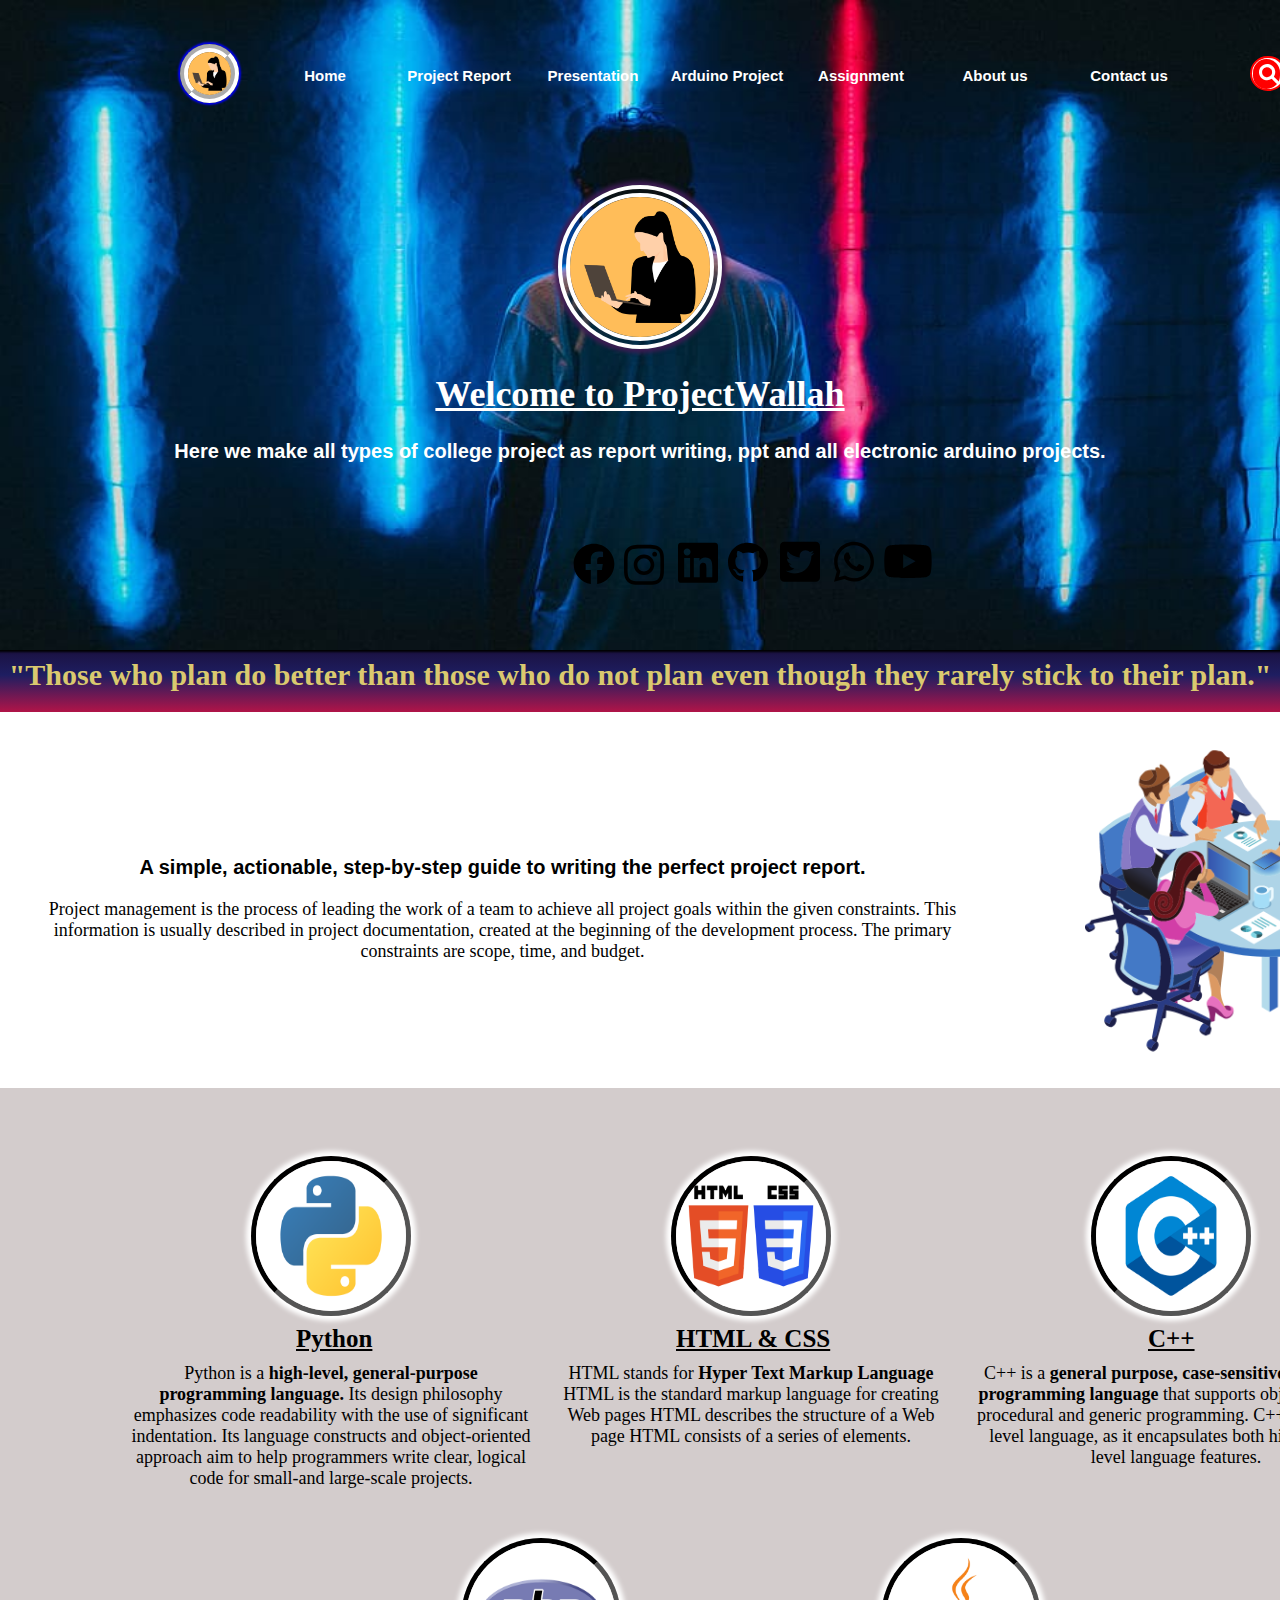
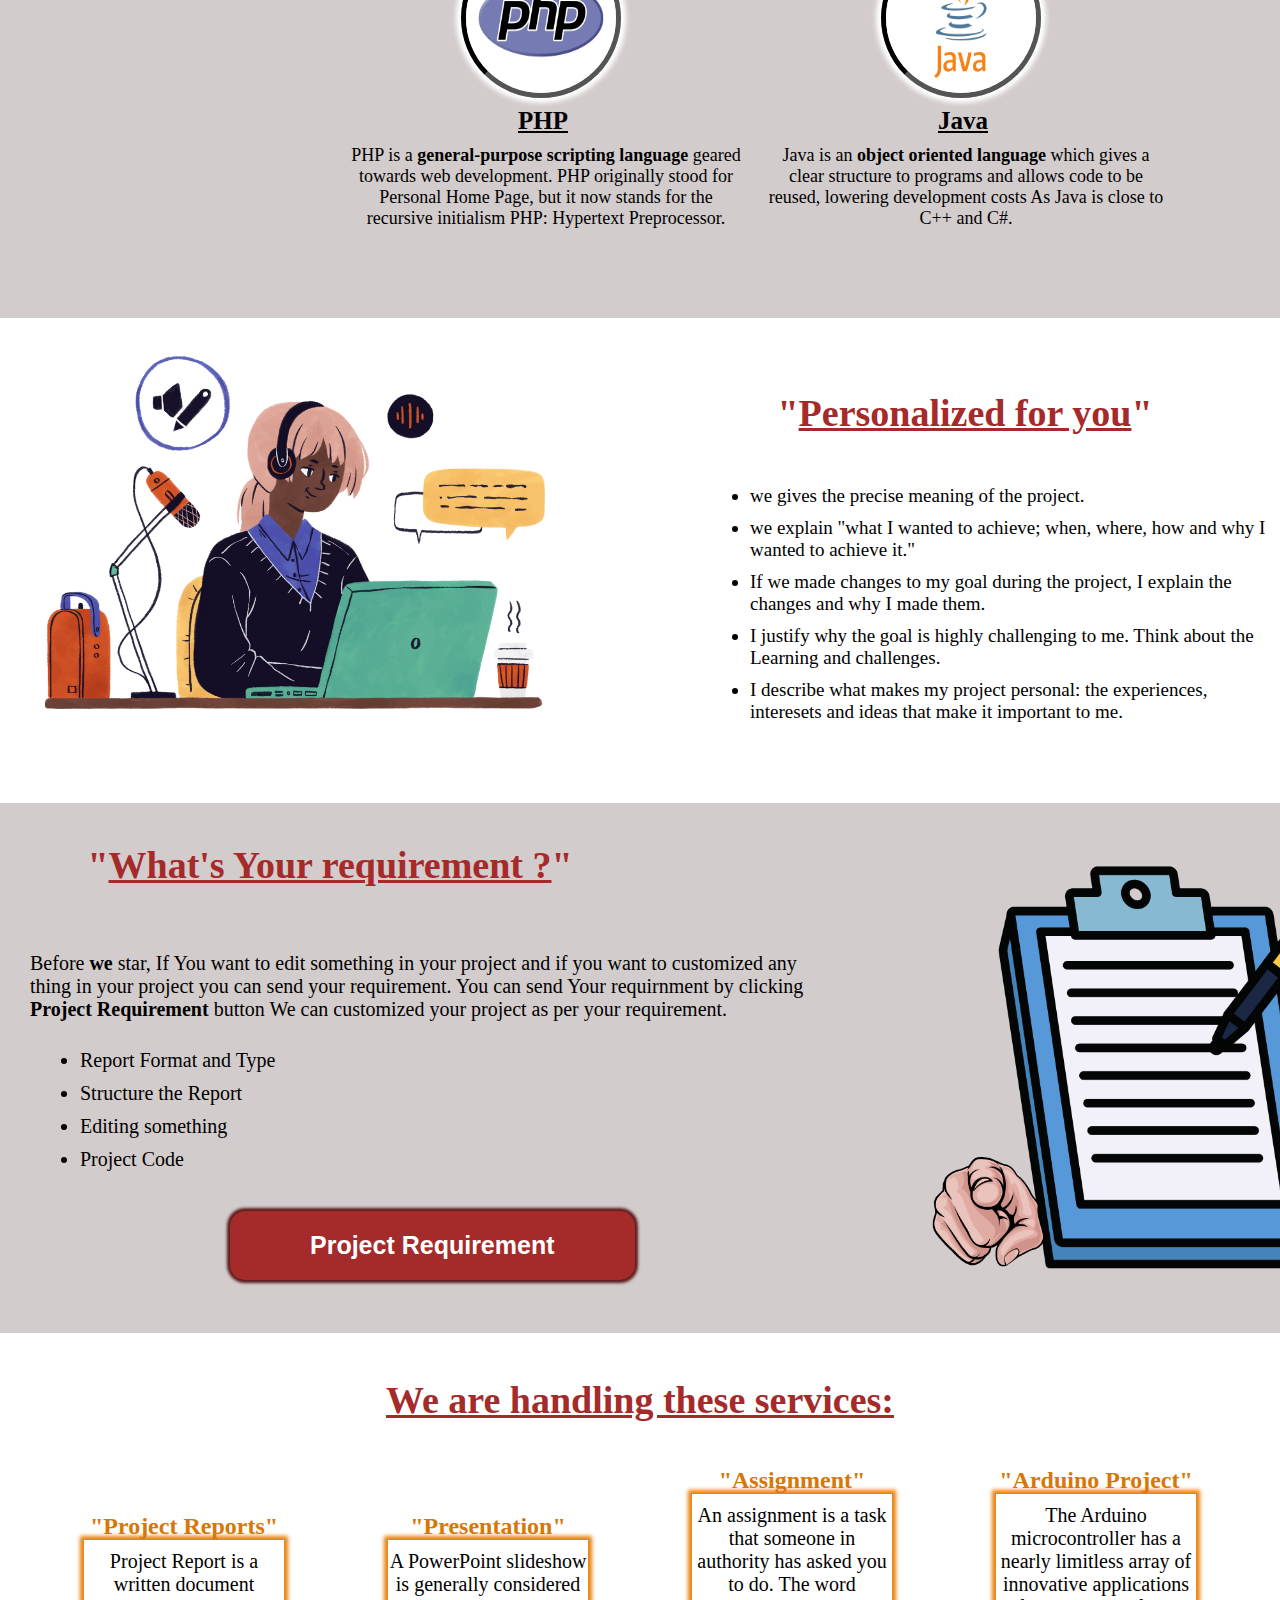
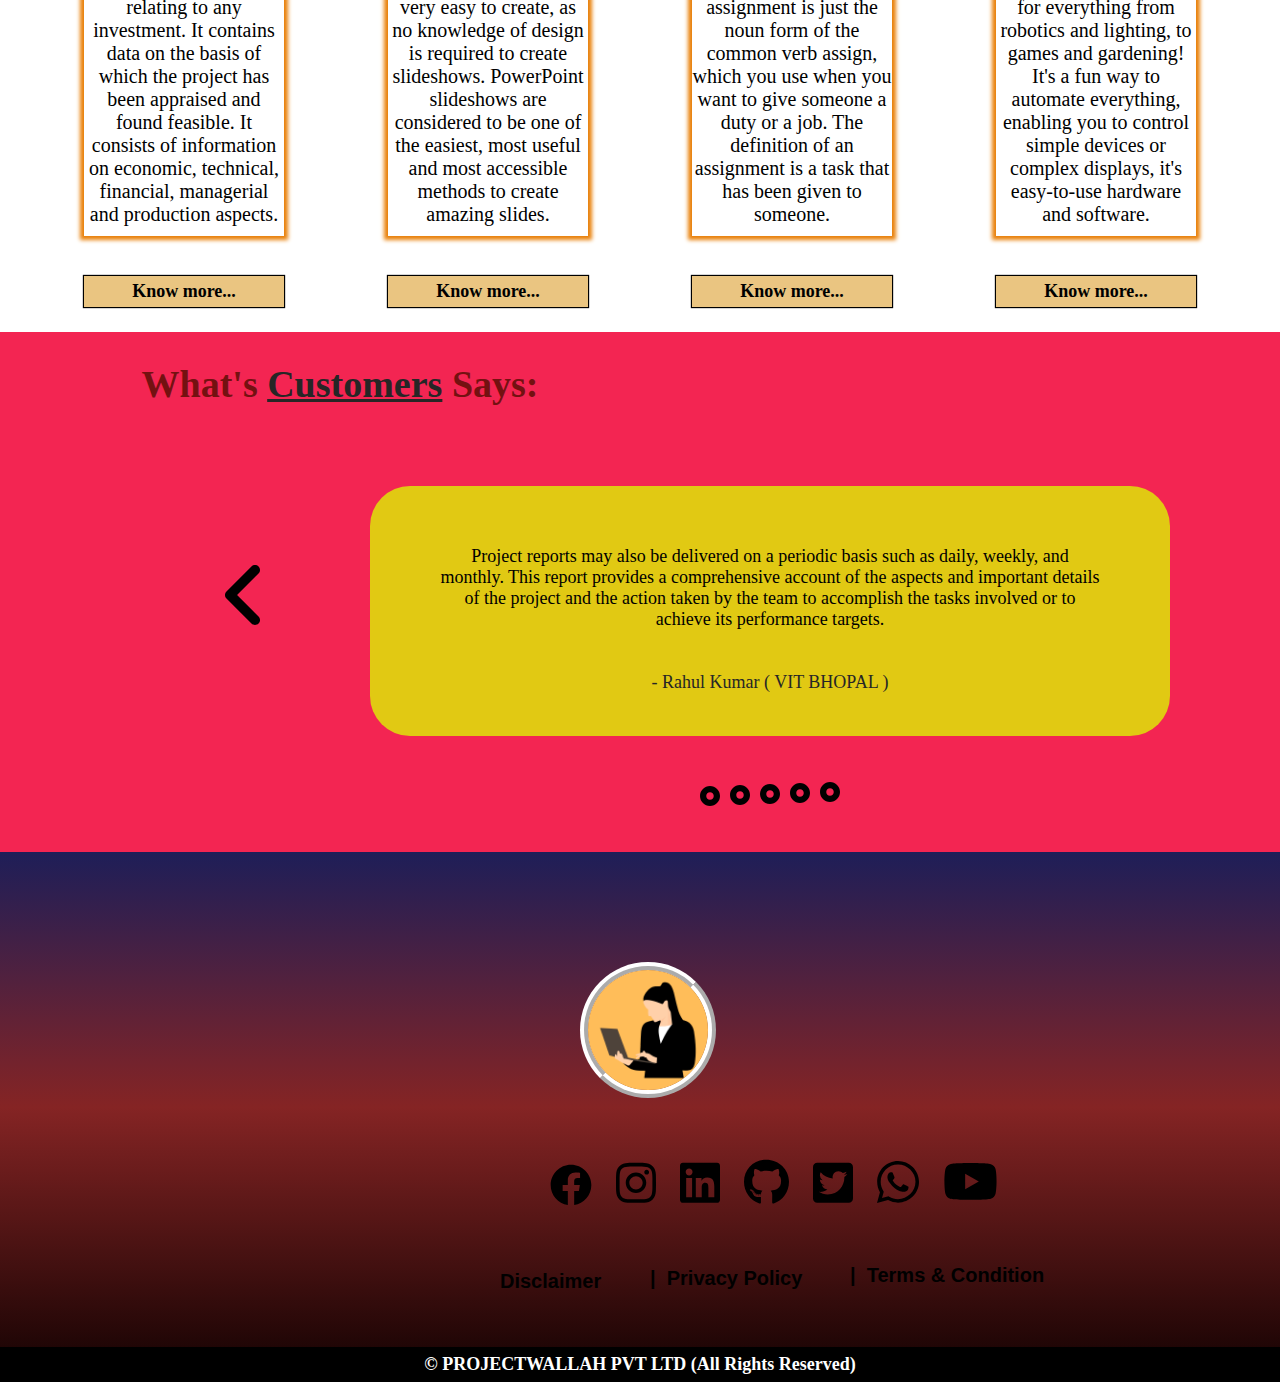
==== commit 52ef3fd9: "Update index.html" ====
--- a/index.html
+++ b/index.html
@@ -168,7 +168,7 @@
             <p>A PowerPoint slideshow is generally considered very easy to create, 
               as no knowledge of design is required to create slideshows. PowerPoint 
               slideshows are considered to be one of the easiest, 
-              most useful and most accessible methods to create.
+              most useful and most accessible methods to create amazing slides.
             </p>
             <h3>Know more...</h3>
           </div>
@@ -188,7 +188,7 @@
             <p>The Arduino microcontroller has a nearly limitless array of innovative 
               applications for everything from robotics and lighting, to games and gardening!
                It's a fun way to automate everything, enabling you to control simple devices or 
-               complex displays.</p>
+               complex displays, it's easy-to-use hardware and software.</p>
             <h3>Know more...</h3>
 
           </div>
@@ -274,4 +274,4 @@
           <h3>© PROJECTWALLAH PVT LTD (All Rights Reserved)</h3>
         </div>
 </body>
-</html>+</html>
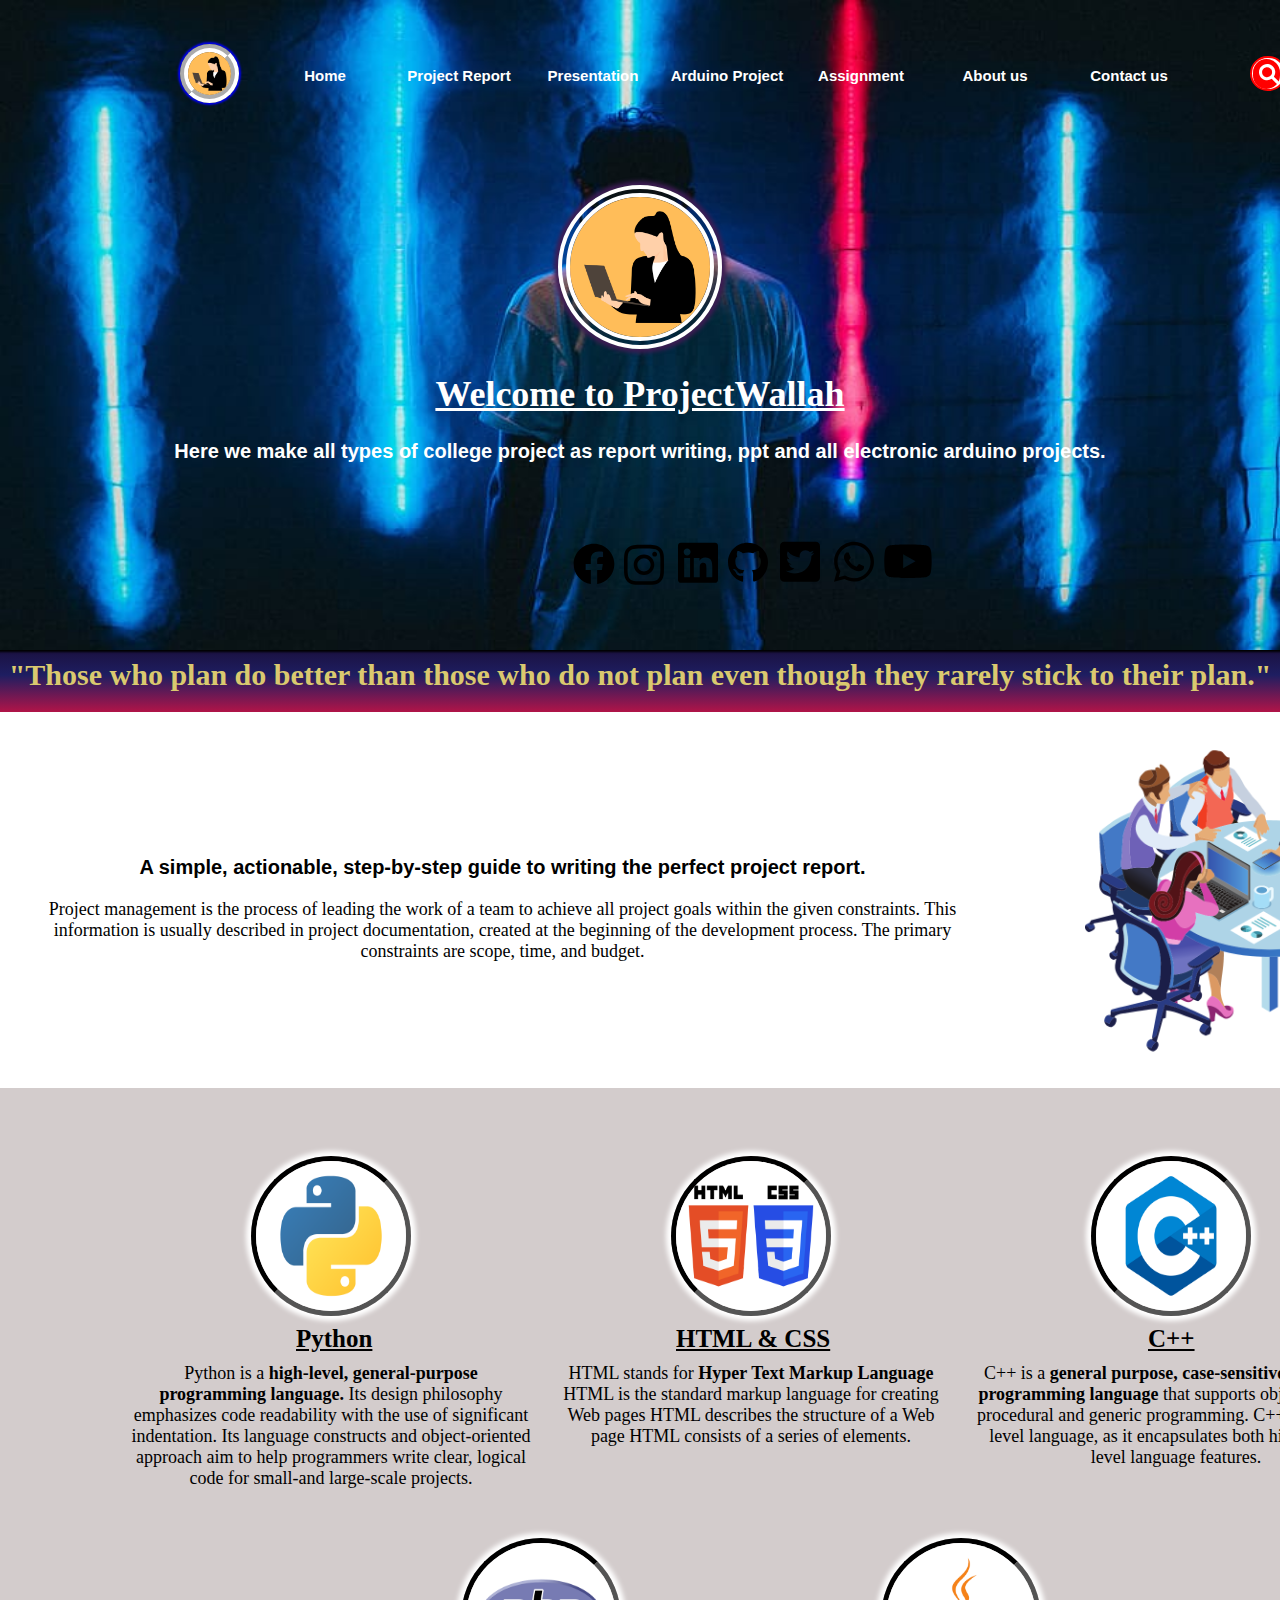
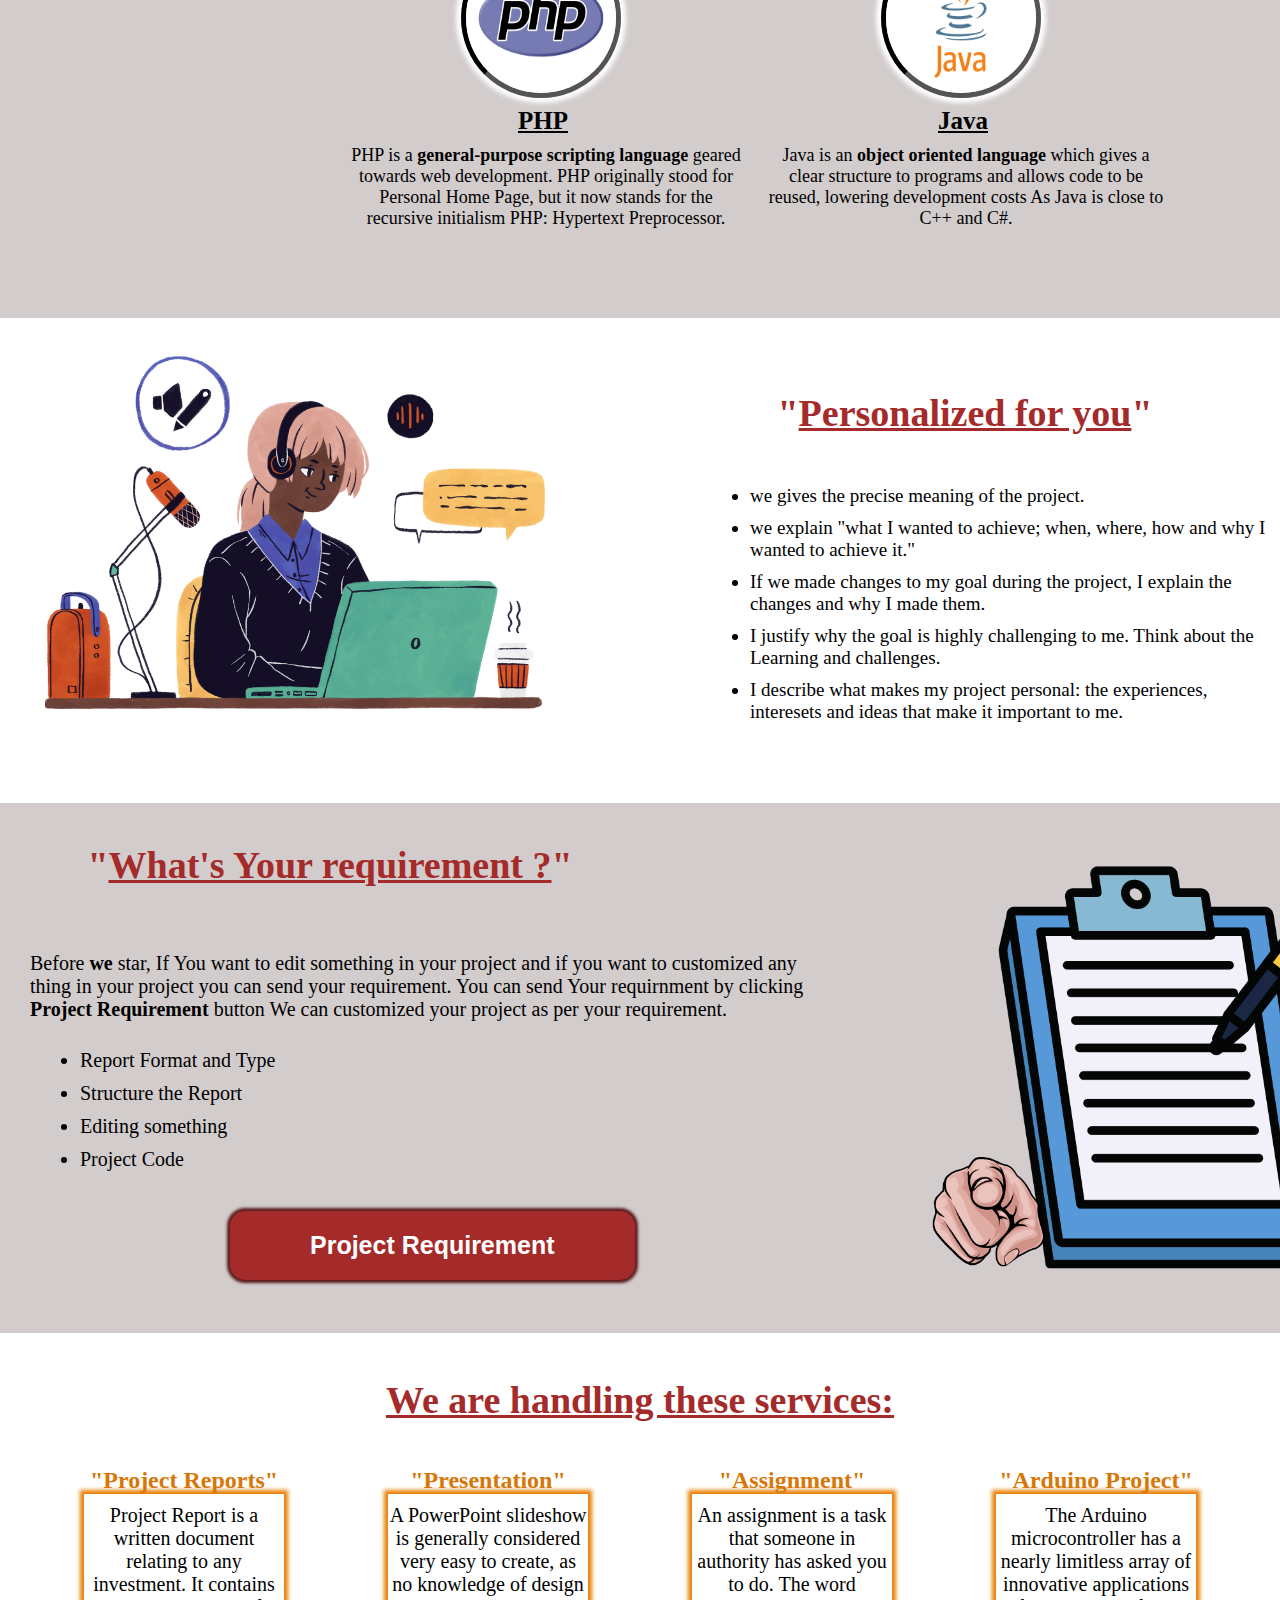
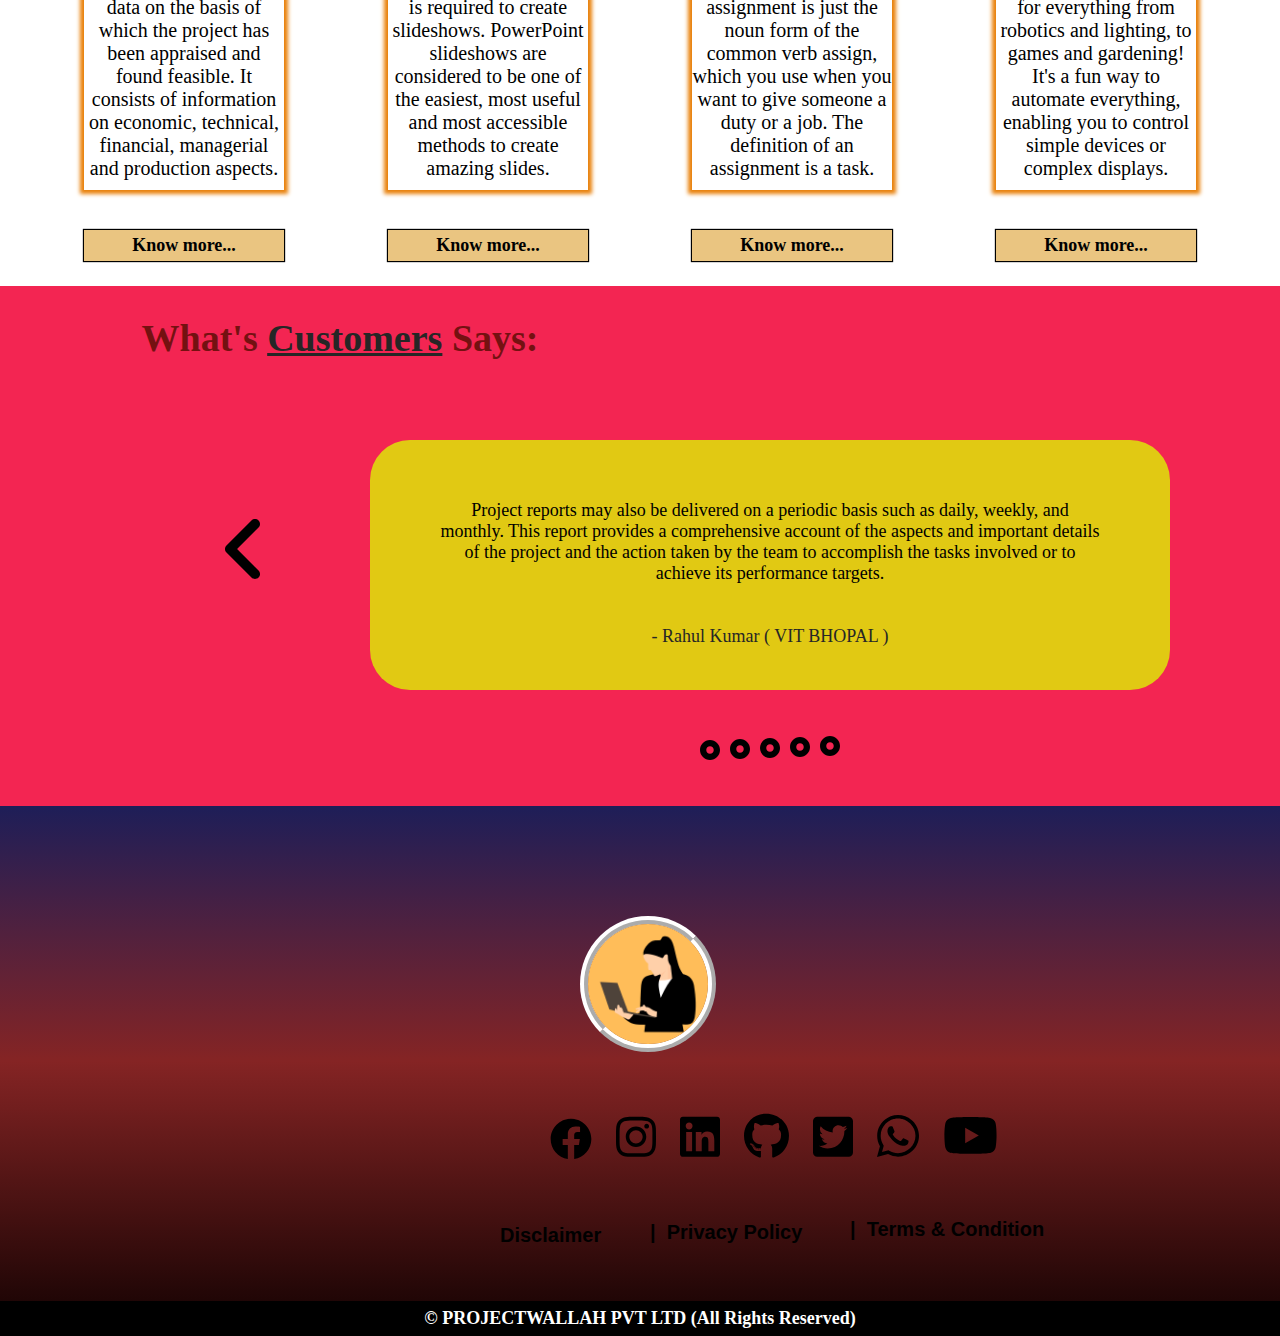
==== commit b7e677df: "Update index.html" ====
--- a/index.html
+++ b/index.html
@@ -178,7 +178,7 @@
             <p>An assignment is a task that someone in authority has asked you to do. 
               The word assignment is just the noun form of the common 
               verb assign, which you use when you want to give someone a duty or a job. 
-              The definition of an assignment is a task that has been given to someone.
+              The definition of an assignment is a task.
             </p>
             <h3>Know more...</h3>
           </div>
@@ -188,7 +188,7 @@
             <p>The Arduino microcontroller has a nearly limitless array of innovative 
               applications for everything from robotics and lighting, to games and gardening!
                It's a fun way to automate everything, enabling you to control simple devices or 
-               complex displays, it's easy-to-use hardware and software.</p>
+               complex displays.</p>
             <h3>Know more...</h3>
 
           </div>
